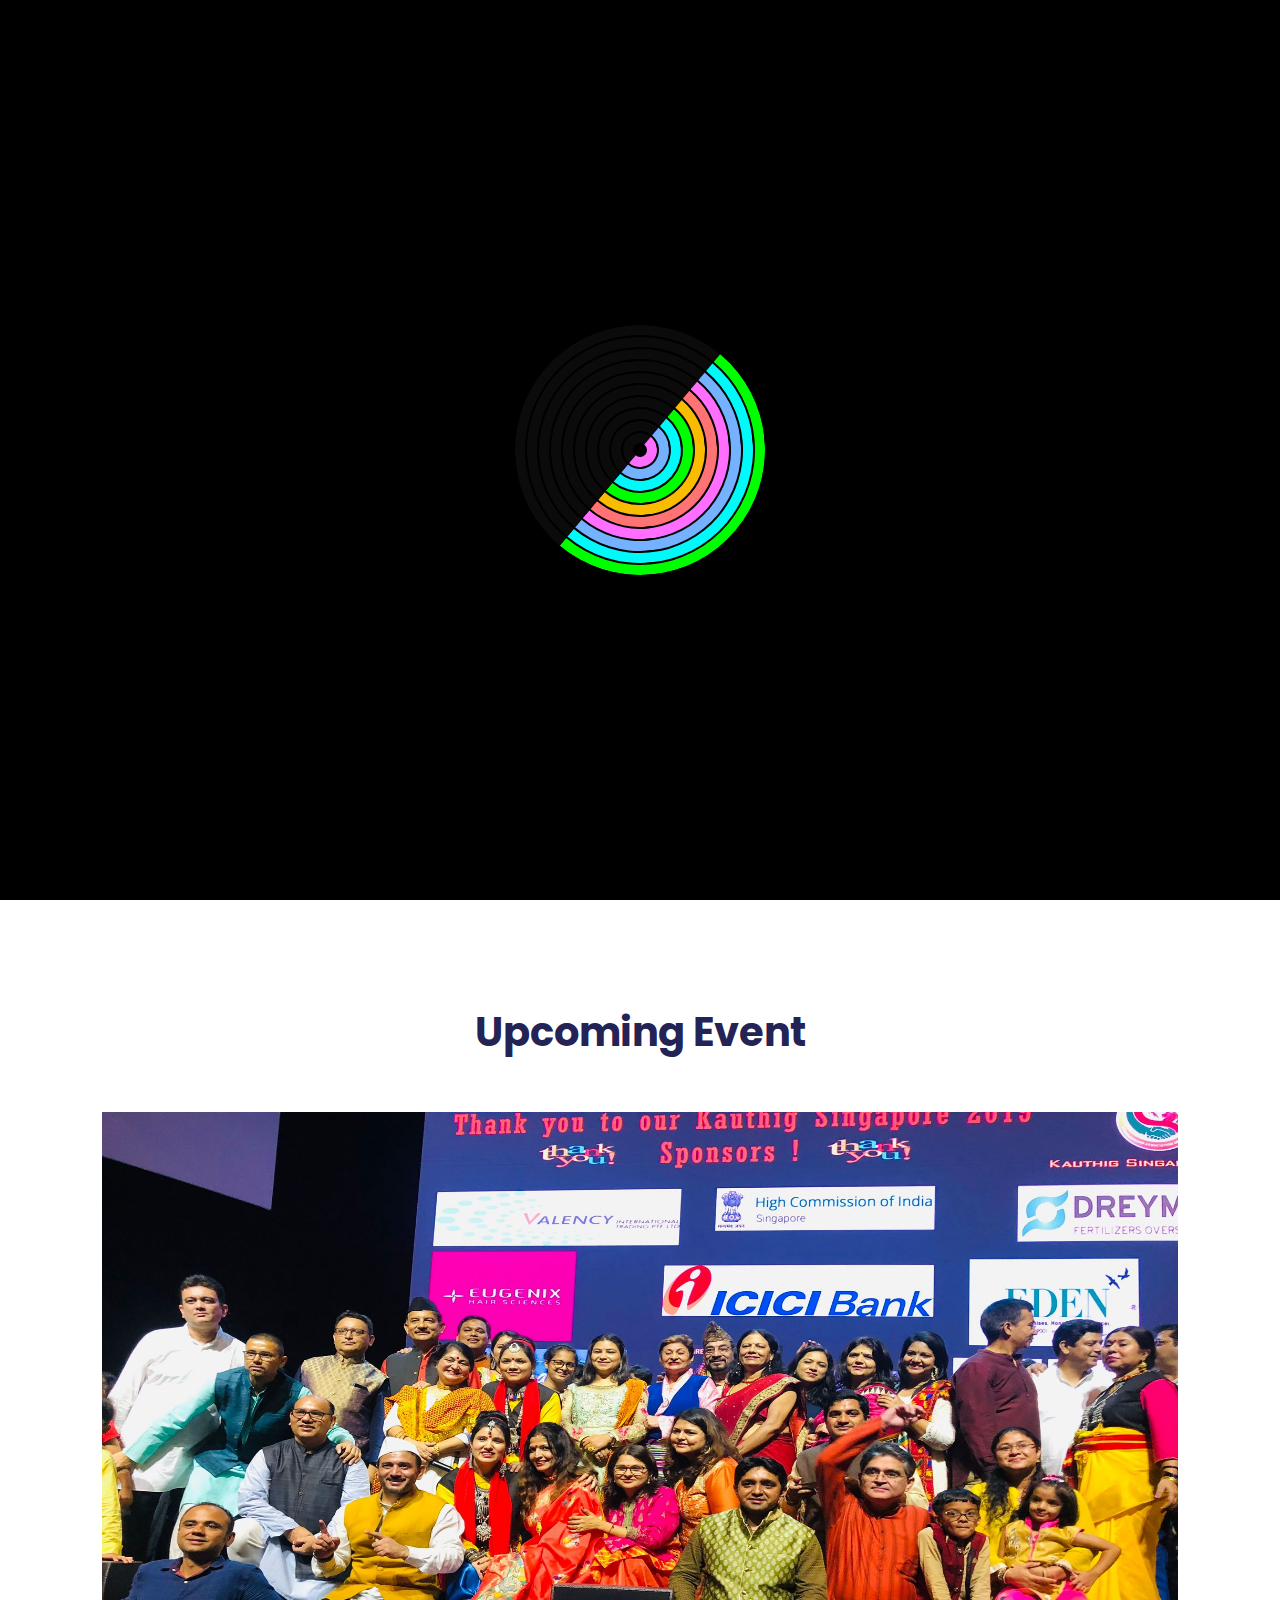
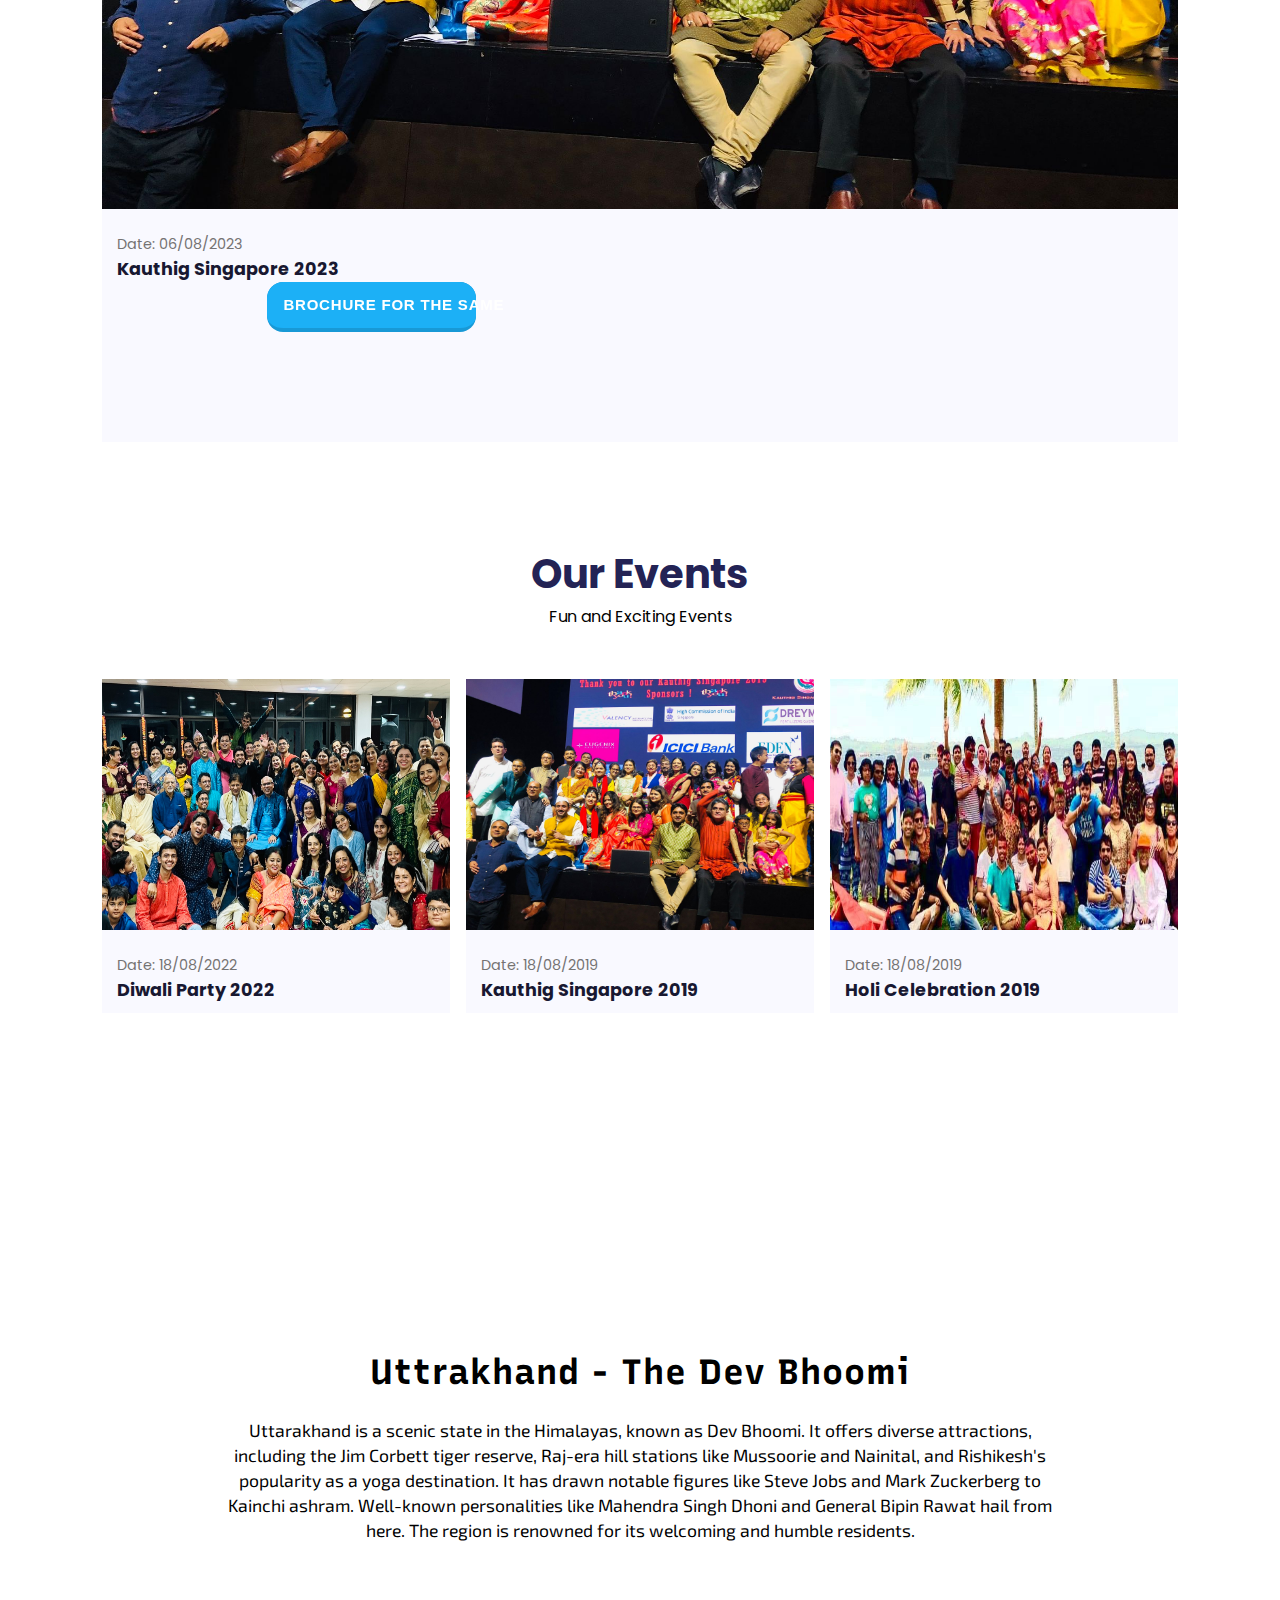
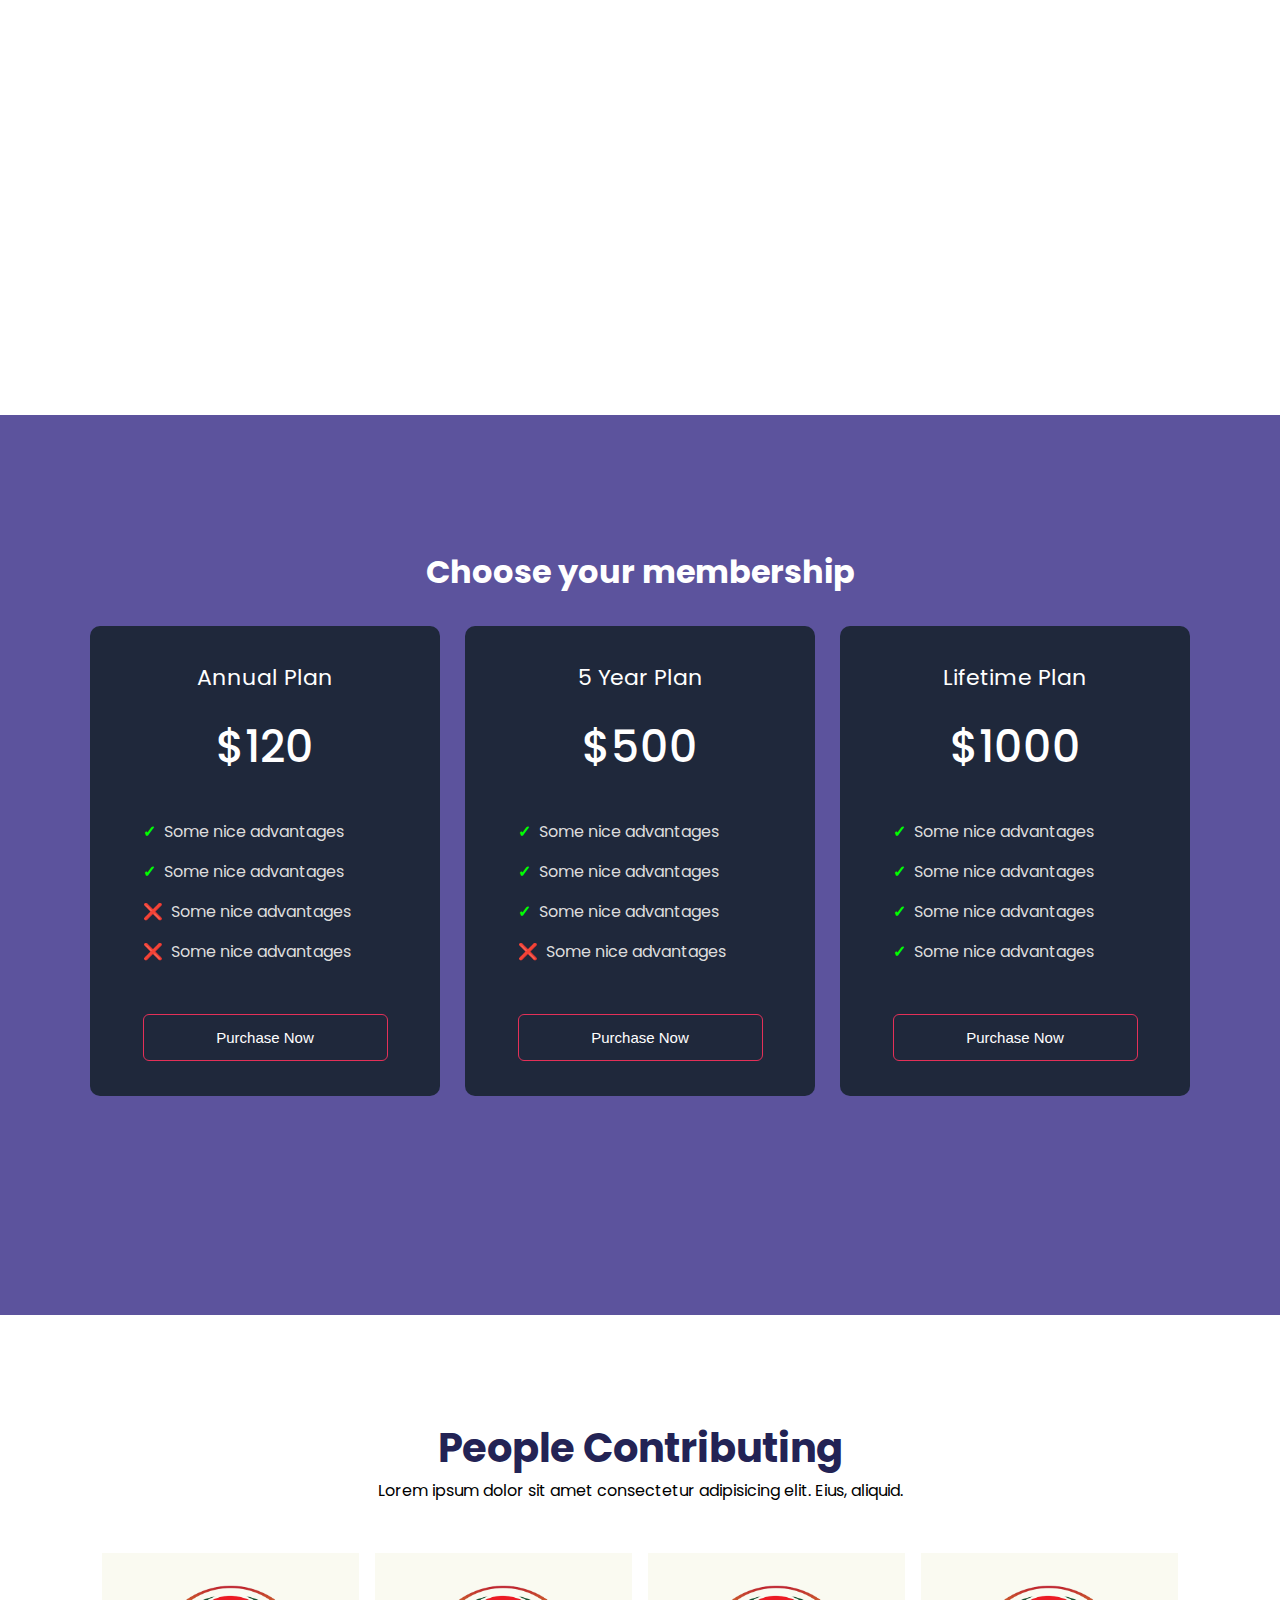
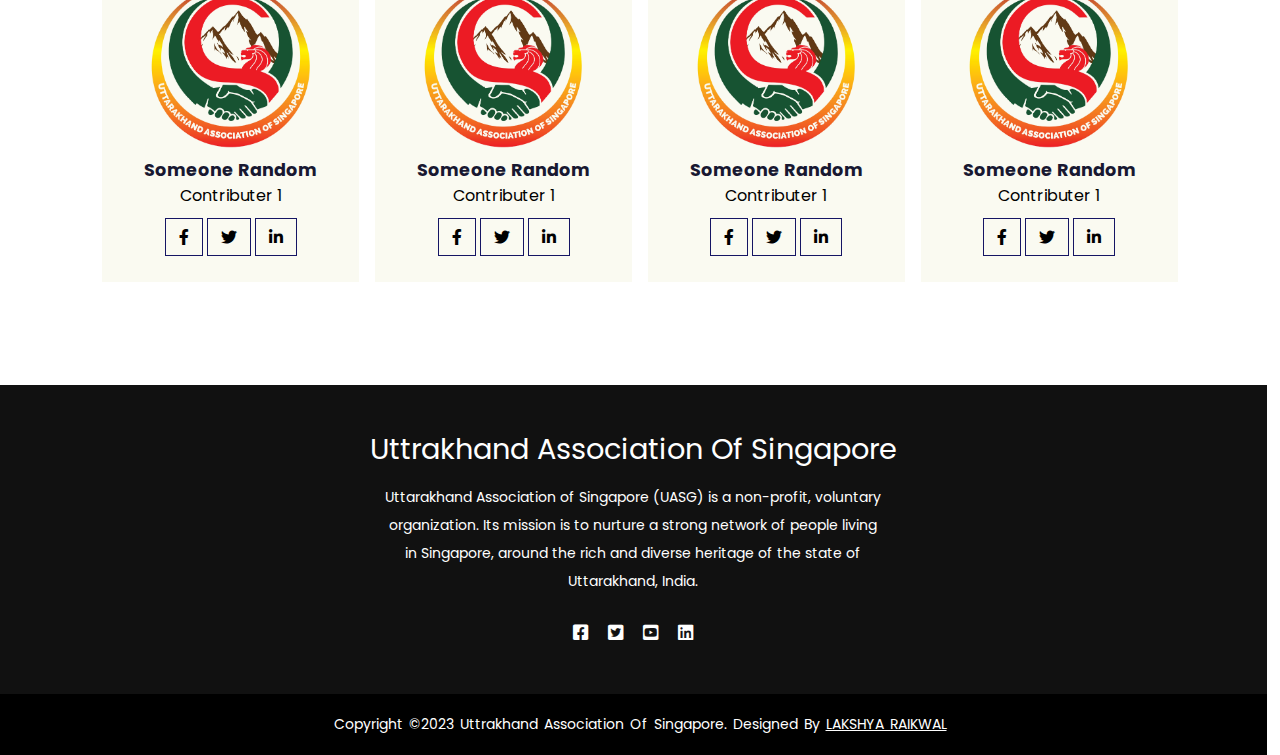
==== index.html @ 4a9c45a6 "add" ====
<!DOCTYPE html>
<html lang="en">
  <head>
    <meta charset="UTF-8" />
    <meta http-equiv="X-UA-Compatible" content="IE=edge" />
    <meta name="viewport" content="width=device-width, initial-scale=1.0" />
    <title>Uttrakhand Association of Singapore UAS</title>
    <link
      href="https://cdnjs.cloudflare.com/ajax/libs/font-awesome/5.13.0/css/all.min.css"
      rel="stylesheet"
    />
    <link rel="stylesheet" href="style.css" />
  </head>
  <body>
    <div class="loader-bg">
      <div class="loader">
        <span style="--i: 0"></span>
        <span style="--i: 1"></span>
        <span style="--i: 2"></span>
        <span style="--i: 3"></span>
        <span style="--i: 4"></span>
        <span style="--i: 5"></span>
        <span style="--i: 6"></span>
        <span style="--i: 7"></span>
        <span style="--i: 8"></span>
        <span style="--i: 9"></span>
      </div>
    </div>

    <!--  -->

    <nav>
      <img src="imgs/logo.png" alt="" />
      <div class="navigation">
        <ul>
          <i id="menu-close" class="fas fa-times"></i>
          <li><a href="./index.html" class="active">Home</a></li>
          <li><a href="./about.html">About</a></li>
          <li><a href="./timeline.html">Timeline</a></li>
          <li><a href="./events.html">Events</a></li>
          <li><a href="./contact.html">Contact</a></li>
        </ul>
        <img id="menu-btn" src="imgs/images/menu.png" alt="" />
      </div>
    </nav>

    <!-- !HOME -->
    <section id="home">
      <h2>Uttrakhand Association of Singapore</h2>
      <p>
        Uttarakhand Association of Singapore (UASG) is a non-profit voluntary
        organization established in Singapore. UAS's mission is to nurture a
        strong network of Indian diaspora around the rich and diverse heritage
        of Uttarakhand, India. The mission also includes to develop and
        implement meaningful programs in Uttarakhand state of India.
      </p>
      <div class="btn">
        <a class="red" href="#">Join as Member</a>
        <a class="yellow" href="./events.html">Our Events</a>
      </div>
    </section>

    <!-- !EVENTS -->
    <section id="event">
      <h1>Upcoming Event</h1>

      <div class="event-box">
        <div
          onclick="window.location.href='./events_details/kauthig2023.html'"
          class="events"
        >
          <img src="imgs/kauthig.jpg" alt="event1" />
          <div class="details">
            <span>Date: 06/08/2023</span>
            <h6>Kauthig Singapore 2023</h6>
            <button
              class="button-19"
              onclick="window.open('kauthigg.pdf', '_blank')"
            >
              Brochure for the Same
            </button>
          </div>
        </div>
      </div>
    </section>

    <section id="event">
      <h1>Our Events</h1>
      <p>Fun and Exciting Events</p>

      <div class="event-box">
        <div class="events">
          <img src="imgs/diwali.JPG" alt="event1" />
          <div class="details">
            <span>Date: 18/08/2022</span>
            <h6>Diwali Party 2022</h6>
          </div>
        </div>
        <div
          onclick="window.location.href='./events_details/event_details.html'"
          class="events"
        >
          <img src="imgs/kauthig.jpg" alt="event1" />
          <div class="details">
            <span>Date: 18/08/2019</span>
            <h6>Kauthig Singapore 2019</h6>
          </div>
        </div>
        <div class="events">
          <img src="imgs/holi.png" alt="event1" />
          <div class="details">
            <span>Date: 18/08/2019</span>
            <h6>Holi Celebration 2019</h6>
          </div>
        </div>
      </div>
    </section>

    <!-- !ABOUT UK -->
    <section id="about">
      <h2 class="h2" style="margin-top: 4%">Uttrakhand - The Dev Bhoomi</h2>
      <br />
      <p class="p">
        Uttarakhand is a scenic state in the Himalayas, known as Dev Bhoomi. It
        offers diverse attractions, including the Jim Corbett tiger reserve,
        Raj-era hill stations like Mussoorie and Nainital, and Rishikesh's
        popularity as a yoga destination. It has drawn notable figures like
        Steve Jobs and Mark Zuckerberg to Kainchi ashram. Well-known
        personalities like Mahendra Singh Dhoni and General Bipin Rawat hail
        from here. The region is renowned for its welcoming and humble
        residents.
      </p>
      <br />
      <p>
        <iframe
          src="https://www.google.com/maps/embed?pb=!1m18!1m12!1m3!1d1767482.3282469187!2d79.30874909999999!3d30.0909235!2m3!1f0!2f0!3f0!3m2!1i1024!2i768!4f13.1!3m3!1m2!1s0x3909dcc202279c09%3A0x7c43b63689cc005!2sUttarakhand%2C%20India!5e0!3m2!1sen!2ssg!4v1685889532160!5m2!1sen!2ssg"
          width="220"
          height="220"
          style="border: 0"
          allowfullscreen=""
          loading="lazy"
          referrerpolicy="no-referrer-when-downgrade"
        ></iframe>
      </p>
    </section>

    <section id="membership">
      <div class="container">
        <h2>Choose your membership</h2>
        <div class="price-row">
          <div class="price-col">
            <p>Annual Plan</p>

            <h3>$120</h3>
            <ul>
              <li>Some nice advantages</li>
              <li>Some nice advantages</li>
              <li class="red">Some nice advantages</li>
              <li class="red">Some nice advantages</li>
            </ul>
            <button><a href="#">Purchase Now</a></button>
          </div>
          <div class="price-col">
            <p>5 Year Plan</p>

            <h3>$500</h3>
            <ul>
              <li>Some nice advantages</li>
              <li>Some nice advantages</li>
              <li>Some nice advantages</li>
              <li class="red">Some nice advantages</li>
            </ul>
            <button><a href="#">Purchase Now</a></button>
          </div>
          <div class="price-col">
            <p>Lifetime Plan</p>

            <h3>$1000</h3>
            <ul>
              <li>Some nice advantages</li>
              <li>Some nice advantages</li>
              <li>Some nice advantages</li>
              <li>Some nice advantages</li>
            </ul>
            <button><a href="#">Purchase Now</a></button>
          </div>
        </div>
      </div>
    </section>

    <section id="profiles">
      <h1>People Contributing</h1>
      <p>
        Lorem ipsum dolor sit amet consectetur adipisicing elit. Eius, aliquid.
      </p>

      <div class="profile-box">
        <div class="profile">
          <img src="imgs/logo.png" alt="" />
          <h6>Someone Random</h6>
          <p>Contributer 1</p>
          <div class="pro-links">
            <i class="fab fa-facebook-f"></i>
            <i class="fab fa-twitter"></i>
            <i class="fab fa-linkedin-in"></i>
          </div>
        </div>

        <div class="profile">
          <img src="imgs/logo.png" alt="" />
          <h6>Someone Random</h6>
          <p>Contributer 1</p>
          <div class="pro-links">
            <i class="fab fa-facebook-f"></i>
            <i class="fab fa-twitter"></i>
            <i class="fab fa-linkedin-in"></i>
          </div>
        </div>

        <div class="profile">
          <img src="imgs/logo.png" alt="" />
          <h6>Someone Random</h6>
          <p>Contributer 1</p>
          <div class="pro-links">
            <i class="fab fa-facebook-f"></i>
            <i class="fab fa-twitter"></i>
            <i class="fab fa-linkedin-in"></i>
          </div>
        </div>

        <div class="profile">
          <img src="imgs/logo.png" alt="" />
          <h6>Someone Random</h6>
          <p>Contributer 1</p>
          <div class="pro-links">
            <i class="fab fa-facebook-f"></i>
            <i class="fab fa-twitter"></i>
            <i class="fab fa-linkedin-in"></i>
          </div>
        </div>
      </div>
    </section>
    <footer>
      <div class="footer-content">
        <h3>Uttrakhand Association of Singapore</h3>
        <p>
          Uttarakhand Association of Singapore (UASG) is a non-profit, voluntary
          organization. Its mission is to nurture a strong network of people
          living in Singapore, around the rich and diverse heritage of the state
          of Uttarakhand, India.
        </p>
        <ul class="socials">
          <li>
            <a href="https://www.facebook.com/groups/474890529306241/"
              ><i class="fab fa-facebook-square"></i
            ></a>
          </li>
          <li>
            <a href="#"><i class="fab fa-twitter-square"></i></a>
          </li>
          <li>
            <a href="#"><i class="fab fa-youtube-square"></i></a>
          </li>
          <li>
            <a href="#"><i class="fab fa-linkedin"></i></a>
          </li>
        </ul>
      </div>

      <div class="footer-bottom">
        <p>
          Copyright &copy;2023 Uttrakhand Association of Singapore. Designed by
          <a class="my-link" href="https://raikwal-homepage.vercel.app"
            >Lakshya Raikwal</a
          >
        </p>
      </div>
    </footer>
    <script
      src="https://code.jquery.com/jquery-3.4.1.min.js"
      integrity="sha256-CSXorXvZcTkaix6Yvo6HppcZGetbYMGWSFlBw8HfCJo="
      crossorigin="anonymous"
    ></script>

    <script>
      setTimeout(function () {
        $(".loader-bg").fadeToggle();
      }, 1000);

      $("#menu-btn").click(function () {
        $("nav .navigation ul").addClass("active");
      });

      $("#menu-close").click(function () {
        $("nav .navigation ul").removeClass("active");
      });
    </script>
  </body>
</html>
---- style.css ----
@import url("https://fonts.googleapis.com/css2?family=Poppins:wght@100;200;300;400;500;600;700;800;900&display=swap");
@import url("https://fonts.googleapis.com/css2?family=Recursive&display=swap");
@import url("https://fonts.googleapis.com/css2?family=Exo+2:ital@1&display=swap");

* {
  margin: 0;
  padding: 0;
  box-sizing: border-box;
}

body {
  font-family: "Poppins", sans-serif;
  overflow-x: hidden;
}

/* GLOBAL TAGS */
h1 {
  font-size: 2.5rem;
  font-weight: 700;
  color: rgb(35, 35, 85);
}

span {
  font-size: 0.9rem;
  color: #757373;
}

h6 {
  font-size: 1.1rem;
  color: rgb(24, 24, 49);
}

/* !Navigation */
nav {
  position: fixed;
  width: 100%;
  background-color: #fad961;
  background-image: linear-gradient(90deg, #fad961 10%, #f76b1c 80%);

  display: flex;
  flex-direction: row;
  justify-content: space-between;
  align-items: center;
  padding: 0vw 6vw;
  box-shadow: 2px 2px 10px rgba(0, 0, 0, 0.15);
  z-index: 100;
}

nav img {
  width: 90px;
  height: 90px;
  cursor: pointer;
}

nav .navigation {
  display: flex;
}

#menu-btn {
  width: 30px;
  height: 30px;
  display: none;
}

#menu-close {
  display: none;
}

nav .navigation ul {
  display: flex;
  justify-content: flex-end;
  align-items: center;
}

nav .navigation ul li {
  list-style: none;
  margin-left: 30px;
}

nav .navigation ul li a {
  text-decoration: none;
  color: rgb(21, 21, 100);
  font-size: 16px;
  font-weight: 500;
  transition: 0.3s ease;
}

nav .navigation ul li a.active,
nav .navigation ul li a:hover {
  color: rgb(255, 255, 255);
}

/* !HOME */
#home {
  background-image: linear-gradient(
      0deg,
      rgba(131, 58, 180, 0.4) 0%,
      rgba(253, 29, 29, 0.2) 53%,
      rgba(252, 176, 69, 0.2) 100%
    ),
    url("imgs/2.png");
  background-position: center;
  background-repeat: no-repeat;
  background-size: cover;
  background-attachment: fixed;
  width: 100%;
  height: 100vh;
  display: flex;
  flex-direction: column;
  justify-content: center;
  align-items: center;
  text-align: center;
  padding-bottom: 35px;
}

#home h2 {
  color: #e15c34;
  font-size: 4rem;
  letter-spacing: 1px;
}

#home p {
  width: 50%;
  color: #413e3c;
  font-size: 1.3rem;
  line-height: 35px;
}

#home .btn {
  margin-top: 30px;
}

#home a {
  text-decoration: none;
  font-size: 0.9rem;
  padding: 13px 35px;
  background-color: #fff;
  font-weight: 600;
  border-radius: 5px;
  margin-right: 18px;
}

#home a.red {
  color: #fff;
  background: rgb(210, 6, 6);
  transition: 0.3s ease;
}

#home a.red:hover {
  color: #fdc93b;
  background: #fff;
}

#home a.yellow {
  color: #fff;
  background: #fdc93b;
  transition: 0.3s ease;
}

#home a.yellow:hover {
  color: rgb(210, 6, 6);
  background: #fff;
}

/* !EVENTS */
#event {
  padding: 8vw 8vw 0 8vw;
  text-align: center;
}

#event .event-box {
  display: grid;
  grid-template-columns: repeat(auto-fit, minmax(320px, 1fr));
  grid-gap: 1rem;
  margin-top: 50px;
}

#event .events {
  text-align: start;
  background: #f9f9ff;
  height: 100%;
}

#event .events img {
  width: 100%;
  height: 75%;
  background-size: cover;
  background-position: center;
}

#event .events .details {
  padding: 15px 15px 0 15px;
}

#about {
  margin-top: 8vw;
  text-align: center;
}

#about {
  background-position: center;
  background-repeat: no-repeat;
  background-size: cover;
  background-attachment: fixed;
  width: 100%;
  height: 100vh;
  display: flex;
  flex-direction: column;
  justify-content: center;
  align-items: center;
  text-align: center;
  padding-bottom: 35px;
  background-image: linear-gradient(
      0deg,
      rgba(217, 175, 217, 0.3) 0%,
      rgba(151, 217, 225, 0.4) 100%
    ),
    url("imgs/parlla.jpeg");
}

.h2 {
  color: #000;
  font-size: 2.2rem;
  letter-spacing: 1px;
  font-family: "Recursive", sans-serif;
}

.p {
  width: 65%;
  color: #000;
  font-size: 1.1rem;
  font-family: "Exo 2", sans-serif;
  line-height: 25px;
}

#profiles {
  padding: 8vw 8vw 0vw 8vw;
  text-align: center;
}

#profiles .profile-box {
  display: grid;
  grid-template-columns: repeat(auto-fit, minmax(250px, 1fr));
  grid-gap: 1rem;
  margin-top: 50px;
}

#profiles .profile-box .profile {
  background: #fafaf1;
  padding: 30px 10px;
}

#profiles .profile-box .profile img {
  width: 70%;
  height: 62%;
}

.pro-links {
  margin-top: 10px;
}

.pro-links i {
  padding: 10px 13px;
  border: 1px solid rgb(21, 21, 100);
  cursor: pointer;
  transition: 0.3s ease;
}

.pro-links i:hover {
  background: #fdc93b;
  color: #ff3636;
  border: 1px solid rgba(21, 21, 100);
  cursor: pointer;
}

/* !FOOTER */
footer {
  bottom: 0;
  left: 0;
  right: 0;
  margin-top: 8vw;
  background: #111;
  height: auto;
  width: 98.97vw;
  padding-top: 40px;
  color: #fff;
  overflow: hidden;
}

.footer-content {
  display: flex;
  align-items: center;
  justify-content: center;
  flex-direction: column;
  text-align: center;

  overflow: hidden;
}

.footer-content h3 {
  font-size: 1.8rem;
  font-weight: 400;
  text-transform: capitalize;
  line-height: 3rem;
}

.footer-content p {
  max-width: 500px;
  margin: 10px auto;
  line-height: 28px;
  font-size: 14px;
}

.socials {
  list-style: none;
  display: flex;
  align-items: center;
  justify-content: center;
  margin: 1rem 0rem 3rem 0rem;
}

.socials li {
  margin: 0px 10px;
}

.socials a {
  text-decoration: none;
  color: #fff;
}

.socials a i {
  font-size: 1.1rem;
  transition: color 0.4s ease;
}

.socials a:hover i {
  color: aqua;
}

.footer-bottom {
  background: #000;
  width: 100vw;
  padding: 20px 0;

  overflow: hidden;
  text-align: center;
}

.footer-bottom p {
  font-size: 14px;
  word-spacing: 2px;
  text-transform: capitalize;
}

.footer-bottom a {
  text-transform: uppercase;
  font-weight: 400;

  color: #fff;
}

.loader-bg {
  position: fixed;

  display: flex;
  justify-content: center;
  align-items: center;
  z-index: 999999;
  background: #000;
  width: 100%;
  height: 100%;
}

.loader {
  position: relative;
  width: 250px;
  height: 250px;
  border-radius: 50%;
  overflow: hidden;
  transform: rotate(175deg);
}

.loader span {
  position: absolute;
  top: calc(12px * var(--i));
  left: calc(12px * var(--i));
  right: calc(12px * var(--i));
  bottom: calc(12px * var(--i));
  border: 10px solid #0b0b0b;
  border-top: 10px solid #0f0;
  border-left: 10px solid #0f0;
  border-radius: 50%;
  animation: animate 1s alternate ease-in-out infinite;
  filter: hue-rotate(calc(60deg * var(--i)));
  animation-delay: calc(-0.1s * var(--i));
}

@keyframes animate {
  0% {
    transform: rotate(0deg);
  }
  100% {
    transform: rotate(90deg);
  }
}

#about-home {
  background-image: linear-gradient(
      180deg,
      rgba(131, 58, 180, 0.4) 0%,
      rgba(253, 29, 29, 0.2) 53%,
      rgba(252, 176, 69, 0.2) 100%
    ),
    url("imgs/cover_for_about.jpeg");
  background-position: center;
  background-repeat: no-repeat;
  background-size: cover;
  background-attachment: fixed;
  width: 100%;
  height: 60vh;
  display: flex;
  flex-direction: column;
  justify-content: center;
  align-items: center;
  text-align: center;
  padding-bottom: 35px;
}

#about-home h2 {
  font-size: 2.2rem;
  color: #fff;
  letter-spacing: 2px;
}

#about-container {
  display: flex;
  align-items: center;
  padding: 8vw 8vw 2vw 8vw;
}

#about-container .about-img {
  width: 60%;
  padding-right: 60px;
}

#about-container .about-img img {
  width: 100%;
}
#about-container .about-text {
  width: 40%;
}
#about-container .about-text h2 {
  color: #29303b;
  padding-bottom: 1px;
}
#about-container .about-text p {
  color: #686f7a;
  font-weight: 300;
}

#event-detail {
  display: flex;
  justify-content: space-between;
  align-items: flex-start;
  padding: 8vw;
}

#event-detail .overview {
  width: 70%;
}

#event-detail .overview .event-image {
  width: 100%;
  height: 60vh;
  object-fit: cover;
  border-radius: 12px;
  margin-bottom: 20px;
}
#event-detail .overview .event-head {
  display: flex;
  align-items: flex-start;
  justify-content: space-between;
}
#event-detail .overview .event-head .e-name {
  text-align: justify;
}

#event-detail .overview .event-head .e-name h2 {
  color: #29303b;
}

#event-detail .overview .event-head .e-name p {
  font-size: 15px;
}

#event-detail .details p {
  font-size: 15px;
  padding-bottom: 15px;
}

#event-detail .details p i {
  color: #654ce4;
  font-weight: 700;
  margin-right: 20px;
}

#event-detail h3 {
  padding: 35px 0px 25px 0px;
  color: #29303b;
}

#event-detail p {
  color: #64626e;
}

#event-detail hr {
  height: 1px;
  background: rgba(236, 226, 229, 0.5);
  margin-top: 40px;
}

#event-detail .join {
  width: 300px;
  padding: 0px 30px 30px 30px;
  border-radius: 11px;
  box-shadow: 0px 20px 40px 0 rgb(11 2 55 / 8%);
}

#event-detail .join h3 {
  padding-bottom: 10px;
}
#event-detail .join p {
  font-size: 15px;
  color: #64626e;
  margin: 15px 0px;
}

#event-detail .join p i {
  font-weight: 700;
  color: #654ce4;
  margin-right: 10px;
  width: 16px;
  height: 16px;
  line-height: 16px;
  text-align: center;
}

#event-detail .join .join-btn {
  padding: 25px 0px 20px 0px;
  margin: auto;
  text-align: center;
}

#event-detail .join .join-btn a {
  text-decoration: none;
  font-size: 0.8rem;
  padding: 13px 45px;
  border-radius: 5px;
  font-weight: 600;
  color: #fff;
  background: rgb(50, 50, 136);
}

#contact {
  padding: 8vw;
  display: flex;
  justify-content: space-between;
  align-items: flex-start;
}

#contact .getin {
  width: 350px;
}

#contact .getin h2 {
  color: #2c234d;
  font-size: 30px;
  font-weight: 800;
  line-height: 0.8;
  margin-bottom: 16px;
}
#contact .getin h3 {
  color: #2c234d;
  font-size: 15px;
  font-weight: 800;
  line-height: 26px;
  margin-bottom: 15px;
}

#contact .getin p {
  color: #686875;
  line-height: 24px;
  margin-bottom: 33px;
  padding-bottom: 25px;
  border-bottom: 1px solid #e5e4ed;
}

#contact .getin-details div {
  display: flex;
}

#contact .getin-details div .get {
  font-size: 16px;
  line-height: 22px;
  color: #5838fc;
  margin-right: 5px;
}

#contact .getin-details div p {
  font-size: 14px;
  border-bottom: none;
  line-height: 22px;
  margin-bottom: 15px;
}

#contact .getin-details .pro-links i {
  margin-right: 8px;
}

#contact .form {
  width: 60%;
  background: #f7f6fa;
  padding: 40px;
  border-radius: 10px;
}

#contact .form h4 {
  font-size: 24px;
  color: #2c234d;
  line-height: 30px;
  margin-bottom: 8px;
}

#contact .form p {
  color: #686875;
  line-height: 24px;

  padding-bottom: 25px;
}

#contact .form .form-row {
  display: flex;
  justify-content: space-between;
  width: 100%;
}

#contact .form .form-row input {
  width: 48%;
  font-size: 14px;
  font-weight: 400;
  border-radius: 3px;
  border: none;
  background: #fff;
  color: #7e7c87;
  outline: none;
  padding: 20px 30px;
  margin-bottom: 20px;
}

#contact .form .form-col input,
#contact .form .form-col textarea {
  width: 100%;
  font-size: 14px;
  font-weight: 400;
  border-radius: 3px;
  border: none;
  background: #fff;
  color: #7e7c87;
  outline: none;
  padding: 20px 30px;
  margin-bottom: 20px;
}

#contact .form button {
  font-size: 0.9rem;
  padding: 13px;
  background: rgb(21, 21, 100);
  border-radius: 5px;
  outline: none;
  border: none;
  font-weight: 600;
  cursor: pointer;
  color: #fff;
}

#map {
  width: 100%;
  height: 70vh;
}

#map iframe {
  width: 100%;
  height: 100%;
}

.moving-text {
  position: fixed;
  /* left: -45%; */
  top: 0;
  height: 44px;
  width: 100%;
  /* transform: rotate(-90deg); */
  z-index: 99;
  background-color: #fad961;
  background-image: linear-gradient(90deg, #fad961 10%, #f76b1c 80%);
  overflow: hidden;
}

.moving-text h2 {
  font-size: 30px;
  text-transform: uppercase;
  white-space: nowrap;
  animation: infiniteText 10s linear infinite;
}

@keyframes infiniteText {
  0% {
    transform: translateX(0);
  }
  100% {
    transform: translateX(50%);
  }
}

.container {
  width: 100%;
  min-height: 100vh;
  background: #5c539d;
  padding: 8vw 0 8vw 0;
}

.container h2 {
  color: #fff;
  font-size: 32px;
  padding: 30px 0px;
  text-align: center;
}

.price-row {
  width: 90%;
  max-width: 1100px;
  margin: auto;
  display: grid;
  grid-template-columns: repeat(auto-fit, minmax(250px, 1fr));
  grid-gap: 25px;
}

.price-col {
  background: #1f283b;
  padding: 10% 15%;
  border-radius: 10px;
  color: #fff;
  text-align: center;
}

.price-col p {
  font-size: 22px;
}

.price-col h3 {
  font-size: 44px;
  margin: 20px 0px 40px;
  font-weight: 500;
}

.price-col ul {
  text-align: left;
  margin: 20px 0;
  color: #ddd;
  list-style: none;
}

.price-col ul li {
  margin: 15px 0;
}

.price-col ul li::before {
  content: "\2713";
  color: #00ff00;
  font-weight: bold;
  margin-right: 8px;
}

.price-col ul li.red::before {
  content: "\274C";
  color: #ff0000;
  font-weight: bold;
  margin-right: 8px;
}

.price-col button {
  width: 100%;
  padding: 14px 0;
  background: transparent;

  border: 1px solid #e33058;
  border-radius: 6px;
  margin-top: 30px;
  transition: background 0.5s ease;
  cursor: pointer;
}

.price-col button a {
  color: #fff;
  font-size: 15px;
  text-decoration: none;
}

.price-col button:hover {
  background: #e33058;
  color: #fff;
}

.container1 {
  position: relative;
  width: 100%;
  background-color: #fff;
  min-height: 100vh;
  overflow: hidden;
}

.forms-container {
  position: absolute;
  width: 100%;
  height: 100%;
  top: 0;
  left: 0;
}

.signin-signup {
  position: absolute;
  top: 50%;
  transform: translate(-50%, -50%);
  left: 75%;
  width: 50%;
  transition: 1s 0.7s ease-in-out;
  display: grid;
  grid-template-columns: 1fr;
  z-index: 5;
}

form {
  display: flex;
  align-items: center;
  justify-content: center;
  flex-direction: column;
  padding: 0rem 5rem;
  transition: all 0.2s 0.7s;
  overflow: hidden;
  grid-column: 1 / 2;
  grid-row: 1 / 2;
}

form.sign-up-form {
  opacity: 0;
  z-index: 1;
}

form.sign-in-form {
  z-index: 2;
}

.title {
  font-size: 2.2rem;
  color: #444;
  margin-bottom: 10px;
}

.input-field {
  max-width: 380px;
  width: 100%;
  background-color: #f0f0f0;
  margin: 10px 0;
  height: 55px;
  border-radius: 55px;
  display: grid;
  grid-template-columns: 15% 85%;
  padding: 0 0.4rem;
  position: relative;
}

.input-field i {
  text-align: center;
  line-height: 55px;
  color: #acacac;
  transition: 0.5s;
  font-size: 1.1rem;
}

.input-field input {
  background: none;
  outline: none;
  border: none;
  line-height: 1;
  font-weight: 600;
  font-size: 1.1rem;
  color: #333;
}

.input-field input::placeholder {
  color: #aaa;
  font-weight: 500;
}

.social-text {
  padding: 0.7rem 0;
  font-size: 1rem;
}

.social-media {
  display: flex;
  justify-content: center;
}

.social-icon {
  height: 46px;
  width: 46px;
  display: flex;
  justify-content: center;
  align-items: center;
  margin: 0 0.45rem;
  color: #333;
  border-radius: 50%;
  border: 1px solid #333;
  text-decoration: none;
  font-size: 1.1rem;
  transition: 0.3s;
}

.social-icon:hover {
  color: #4481eb;
  border-color: #4481eb;
}

.btn1 {
  width: 150px;
  background-color: #5995fd;
  border: none;
  outline: none;
  height: 49px;
  border-radius: 49px;
  color: #fff;
  text-transform: uppercase;
  font-weight: 600;
  margin: 10px 0;
  cursor: pointer;
  transition: 0.5s;
}

.btn1:hover {
  background-color: #4d84e2;
}
.panels-container {
  position: absolute;
  height: 100%;
  width: 100%;
  top: 0;
  left: 0;
  display: grid;
  grid-template-columns: repeat(2, 1fr);
}

.container1:before {
  content: "";
  position: absolute;
  height: 2000px;
  width: 2000px;
  top: -10%;
  right: 48%;
  transform: translateY(-50%);
  background-image: linear-gradient(-45deg, #4481eb 0%, #04befe 100%);
  transition: 1.8s ease-in-out;
  border-radius: 50%;
  z-index: 6;
}

.image {
  width: 100%;
  transition: transform 1.1s ease-in-out;
  transition-delay: 0.4s;
}

.immg {
  width: 100%;
  transition: transform 1.1s ease-in-out;
  transition-delay: 0.4s;
}

.panel {
  display: flex;
  flex-direction: column;
  align-items: flex-end;
  justify-content: space-around;
  text-align: center;
  z-index: 6;
}

.left-panel {
  pointer-events: all;
  padding: 3rem 17% 2rem 12%;
}

.right-panel {
  pointer-events: none;
  padding: 3rem 12% 2rem 17%;
}

.panel .content {
  color: #fff;
  transition: transform 0.9s ease-in-out;
  transition-delay: 0.6s;
}

.panel h3 {
  font-weight: 600;
  line-height: 1;
  font-size: 1.5rem;
}

.panel p {
  font-size: 0.95rem;
  padding: 0.7rem 0;
}

.btn1.transparent {
  margin: 0;
  background: none;
  border: 2px solid #fff;
  width: 130px;
  height: 41px;
  font-weight: 600;
  font-size: 0.8rem;
}

.right-panel .image,
.right-panel .content {
  transform: translateX(800px);
}

/* ANIMATION */

.container1.sign-up-mode:before {
  transform: translate(100%, -50%);
  right: 52%;
}

.container1.sign-up-mode .left-panel .image,
.container1.sign-up-mode .left-panel .content {
  transform: translateX(-800px);
}

.container1.sign-up-mode .signin-signup {
  left: 25%;
}

.container1.sign-up-mode form.sign-up-form {
  opacity: 1;
  z-index: 2;
}

.container1.sign-up-mode form.sign-in-form {
  opacity: 0;
  z-index: 1;
}

.container1.sign-up-mode .right-panel .image,
.container1.sign-up-mode .right-panel .content {
  transform: translateX(0%);
}

.container1.sign-up-mode .left-panel {
  pointer-events: none;
}

.container1.sign-up-mode .right-panel {
  pointer-events: all;
}

.timeline {
  margin: 5em auto;
  max-width: 34.15em;
}

.checkpoint {
  max-width: 34em;
  padding-top: 2em;
  padding-bottom: 2em;
  position: relative;
}

.checkpoint div {
  border: 2px solid #888;
  border-radius: 1em;
  padding: 1.5em;
}

.checkpoint p {
  line-height: 27px;
}

.checkpoint:nth-child(odd) {
  border-left: 3px solid #888;
  padding-left: 3em;
  transform: translateX(17em);
}

.checkpoint:nth-child(even) {
  border-right: 3px solid #888;
  padding-right: 3em;
  transform: translateX(-16.82em);
}

.checkpoint:nth-child(odd)::before,
.checkpoint:nth-child(even)::before {
  content: "";
  background: #888;
  width: 3em;
  height: 3px;
  position: absolute;
  top: 50%;
  transform: translateY(-50%);
}

.checkpoint:nth-child(odd)::before {
  left: 0;
}

.checkpoint:nth-child(even)::before {
  right: 0;
}
.checkpoint:nth-child(odd) div::before,
.checkpoint:nth-child(even) div::before {
  content: "";
  background: #fff;
  box-shadow: 0 0 0.5em #0d71fc;
  width: 0.8em;
  height: 0.8em;
  position: absolute;
  top: 50%;
  transform: translateY(-50%);
  border-radius: 50%;
}

.checkpoint:nth-child(odd) div::before {
  left: -0.5em;
}

.checkpoint:nth-child(even) div::before {
  right: -0.5em;
}

@media (max-width: 870px) {
  .container1 {
    min-height: 800px;
    height: 100vh;
  }
  .signin-signup {
    width: 100%;
    top: 95%;
    transform: translate(-50%, -100%);
    transition: 1s 0.8s ease-in-out;
  }

  .signin-signup,
  .container1.sign-up-mode .signin-signup {
    left: 50%;
  }

  .panels-container {
    grid-template-columns: 1fr;
    grid-template-rows: 1fr 2fr 1fr;
  }

  .panel {
    flex-direction: row;
    justify-content: space-around;
    align-items: center;
    padding: 2.5rem 8%;
    grid-column: 1 / 2;
  }

  .right-panel {
    grid-row: 3 / 4;
  }

  .left-panel {
    grid-row: 1 / 2;
  }

  .image {
    width: 200px;
    transition: transform 0.9s ease-in-out;
    transition-delay: 0.6s;
  }

  .panel .content {
    padding-right: 15%;
    transition: transform 0.9s ease-in-out;
    transition-delay: 0.8s;
  }

  .panel h3 {
    font-size: 1.2rem;
  }

  .panel p {
    font-size: 0.7rem;
    padding: 0.5rem 0;
  }

  .btn1.transparent {
    width: 110px;
    height: 35px;
    font-size: 0.7rem;
  }

  .container1:before {
    width: 1500px;
    height: 1500px;
    transform: translateX(-50%);
    left: 30%;
    bottom: 68%;
    right: initial;
    top: initial;
    transition: 2s ease-in-out;
  }

  .container1.sign-up-mode:before {
    transform: translate(-50%, 100%);
    bottom: 32%;
    right: initial;
  }

  .container1.sign-up-mode .left-panel .image,
  .container1.sign-up-mode .left-panel .content {
    transform: translateY(-300px);
  }

  .container1.sign-up-mode .right-panel .image,
  .container1.sign-up-mode .right-panel .content {
    transform: translateY(0px);
  }

  .right-panel .image,
  .right-panel .content {
    transform: translateY(300px);
  }

  .container1.sign-up-mode .signin-signup {
    top: 5%;
    transform: translate(-50%, 0);
  }
}

@media (max-width: 570px) {
  form {
    padding: 0 1.5rem;
  }

  .image {
    display: none;
  }
  .panel .content {
    padding: 0.5rem 1rem;
  }
  .container1 {
    padding: 1.5rem;
  }

  .container1:before {
    bottom: 72%;
    left: 50%;
  }

  .container1.sign-up-mode:before {
    bottom: 28%;
    left: 50%;
  }
}

/* CSS */
.button-19 {
  appearance: button;
  background-color: #1899d6;
  border: solid transparent;
  border-radius: 16px;
  border-width: 0 0 4px;
  box-sizing: border-box;
  color: #ffffff;
  cursor: pointer;
  display: inline-block;
  font-family: din-round, sans-serif;
  font-size: 15px;
  font-weight: 700;
  letter-spacing: 0.8px;
  line-height: 20px;
  margin-left: 150px;
  outline: none;
  overflow: visible;
  padding: 13px 16px;
  text-align: center;
  text-transform: uppercase;
  touch-action: manipulation;
  transform: translateZ(0);
  transition: filter 0.2s;
  user-select: none;
  -webkit-user-select: none;
  vertical-align: middle;
  white-space: nowrap;
  width: 20%;
}

.button-19:after {
  background-clip: padding-box;
  background-color: #1cb0f6;
  border: solid transparent;
  border-radius: 16px;
  border-width: 0 0 4px;
  bottom: -4px;
  content: "";
  left: 0;
  position: absolute;
  right: 0;
  top: 0;
  z-index: -1;
}

.button-19:main,
.button-19:focus {
  user-select: auto;
}

.button-19:hover:not(:disabled) {
  filter: brightness(1.1);
  -webkit-filter: brightness(1.1);
}

.button-19:disabled {
  cursor: auto;
}

@media (max-width: 769px) {
  .moving-text {
    height: 40px;
  }
  .moving-text h2 {
    font-size: 24px;
  }
  nav {
    padding: 15px 20px;
  }
  nav img {
    width: 90px;
    height: 90px;
  }

  #menu-btn {
    display: initial;
  }

  #menu-close {
    display: initial;
    font-size: 1.6rem;
    color: #fff;
    padding: 30px 0px 20px 20px;
    cursor: pointer;
  }

  nav .navigation ul {
    position: absolute;
    top: 0;
    right: -220px;
    width: 220px;
    height: 100vh;
    background: rgba(17, 20, 104, 0.45);
    backdrop-filter: blur(4.5px);
    border: 1px solid rgba(255, 255, 255, 0.18);
    display: flex;
    flex-direction: column;
    justify-content: flex-start;
    align-items: flex-start;
    transition: 0.3s ease;
  }
  nav .navigation ul.active {
    right: 0;
  }
  nav .navigation ul li {
    padding: 20px 0px 20px 40px;
    margin-left: 0;
  }
  nav .navigation ul li a {
    color: #fff;
  }

  #home {
    padding-top: 0px;
  }

  #home p {
    width: 90%;
  }

  #event {
    padding: 8vw 4vw 1vw 4vw;
  }

  #profiles {
    padding: 8vw 8vw 4vw 8vw;
    text-align: center;
  }

  #about-container {
    padding: 8vw 4vw 2vw 4vw;
  }
  #about-container .about-img {
    padding-right: 30px;
  }
  footer {
    width: 100%;
  }

  #event-detail {
    display: flex;
    flex-direction: column;
    justify-content: center;
    align-items: flex-start;
    padding: 8vw 4vw;
  }

  #event-detail .overview {
    width: 100%;
  }
  #event-detail .overview .event-image {
    width: 100%;
    height: 100%;
  }

  #event-detail .join {
    margin-top: 25px;

    margin-left: 170px;
    width: 50%;
  }

  #contact {
    padding: 8vw 4vw;
  }

  #contact .getin {
    width: 250px;
  }
}

@media (max-width: 475px) {
  nav img {
    width: 45px;
    height: 45px;
  }
  #home h2 {
    font-size: 35px;
    margin-top: 80px;
  }
  #home p {
    font-size: 15px;
  }
  #about h2 {
    font-size: 30px;
  }
  #about p {
    word-wrap: break-word;
    width: 90%;
  }

  #about-container {
    flex-direction: column-reverse;
  }

  #about-container .about-img {
    width: 100%;
    padding-right: 0px;
  }
  #about-container .about-text {
    width: 100%;
    padding-bottom: 20px;
  }

  #event-detail .join {
    width: 100%;
  }

  #contact {
    padding: 8vw 4vw;
    flex-direction: column;
    align-items: flex-start;
    justify-content: flex-start;
  }

  #contact .getin {
    width: 100%;
    margin-bottom: 30px;
  }

  #contact .form {
    width: 100%;
    padding: 40px 30px;
  }

  #contact .form .form-row {
    display: flex;
    flex-direction: column;
    justify-content: flex-start;
    width: 100%;
  }

  #contact .form .form-row input {
    width: 100%;
  }

  .footer-content h3 {
    font-size: 30px;
  }

  .footer-content p {
    width: 80%;
  }

  #about-home {
    background-size: 1800px;
    background-position: center;
  }

  #about-home h2 {
    font-size: 3rem;
  }

  /* CSS */
  .button-19 {
    appearance: button;
    background-color: #1899d6;
    border: solid transparent;
    border-radius: 16px;
    border-width: 0 0 4px;
    box-sizing: border-box;
    color: #ffffff;
    cursor: pointer;
    display: inline-block;
    font-family: din-round, sans-serif;
    font-size: 15px;
    font-weight: 700;
    letter-spacing: 0.8px;
    line-height: 20px;
    margin-left: 21px;
    outline: none;
    overflow: visible;
    padding: 13px 16px;
    text-align: center;
    text-transform: uppercase;
    touch-action: manipulation;
    transform: translateZ(0);
    transition: filter 0.2s;
    user-select: none;
    -webkit-user-select: none;
    vertical-align: middle;
    white-space: nowrap;
    width: 90%;
  }
}

@media screen and (max-width: 1150px) {
  .timeline {
    width: 80vw;
  }
  .timeline .checkpoint {
    width: 100%;
    transform: none;
    padding-left: 0;
    padding-right: 0;
    border: none;
  }

  .timeline .checkpoint::before {
    width: 3px;
    height: 4em;
    top: -2em;
    left: 50%;
    transform: translateX(-50%);
  }
  .timeline .checkpoint div::before {
    top: -0.5em;
    left: 50%;
    transform: translateX(-50%);
  }
}
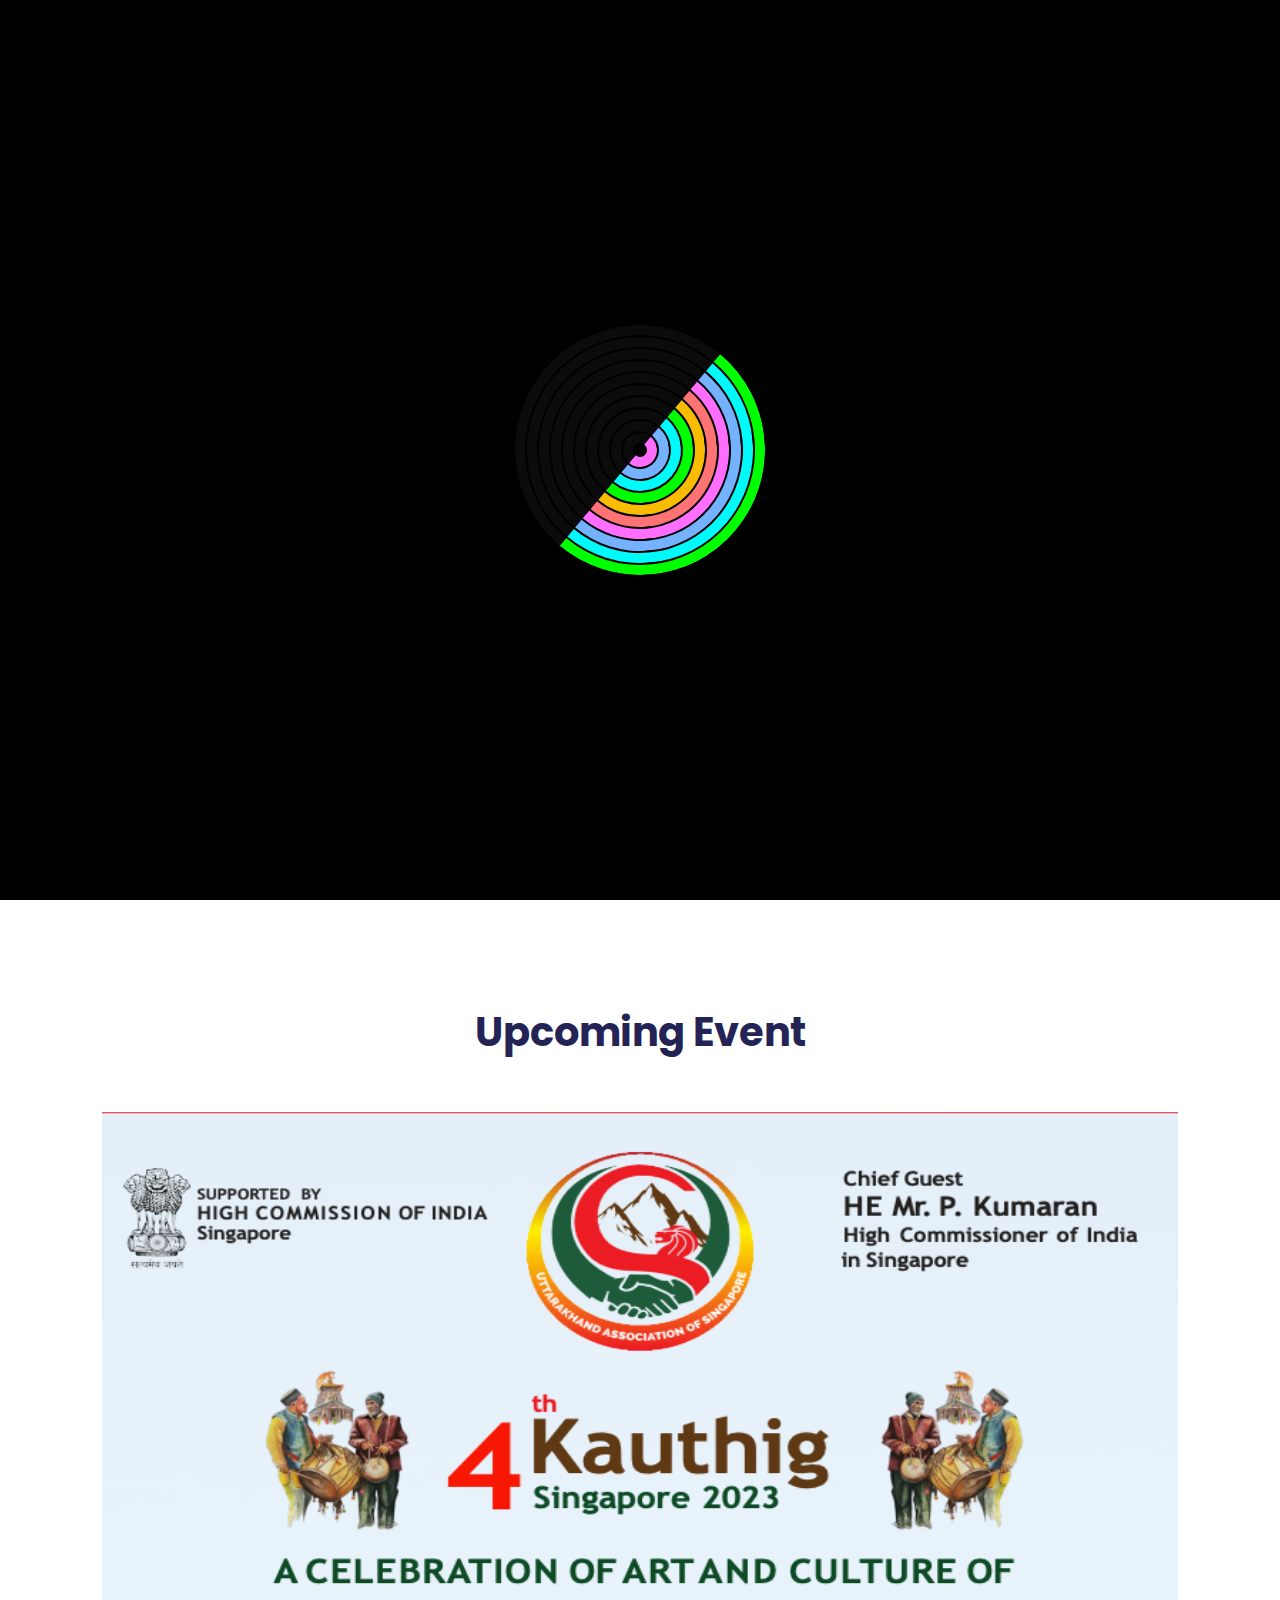
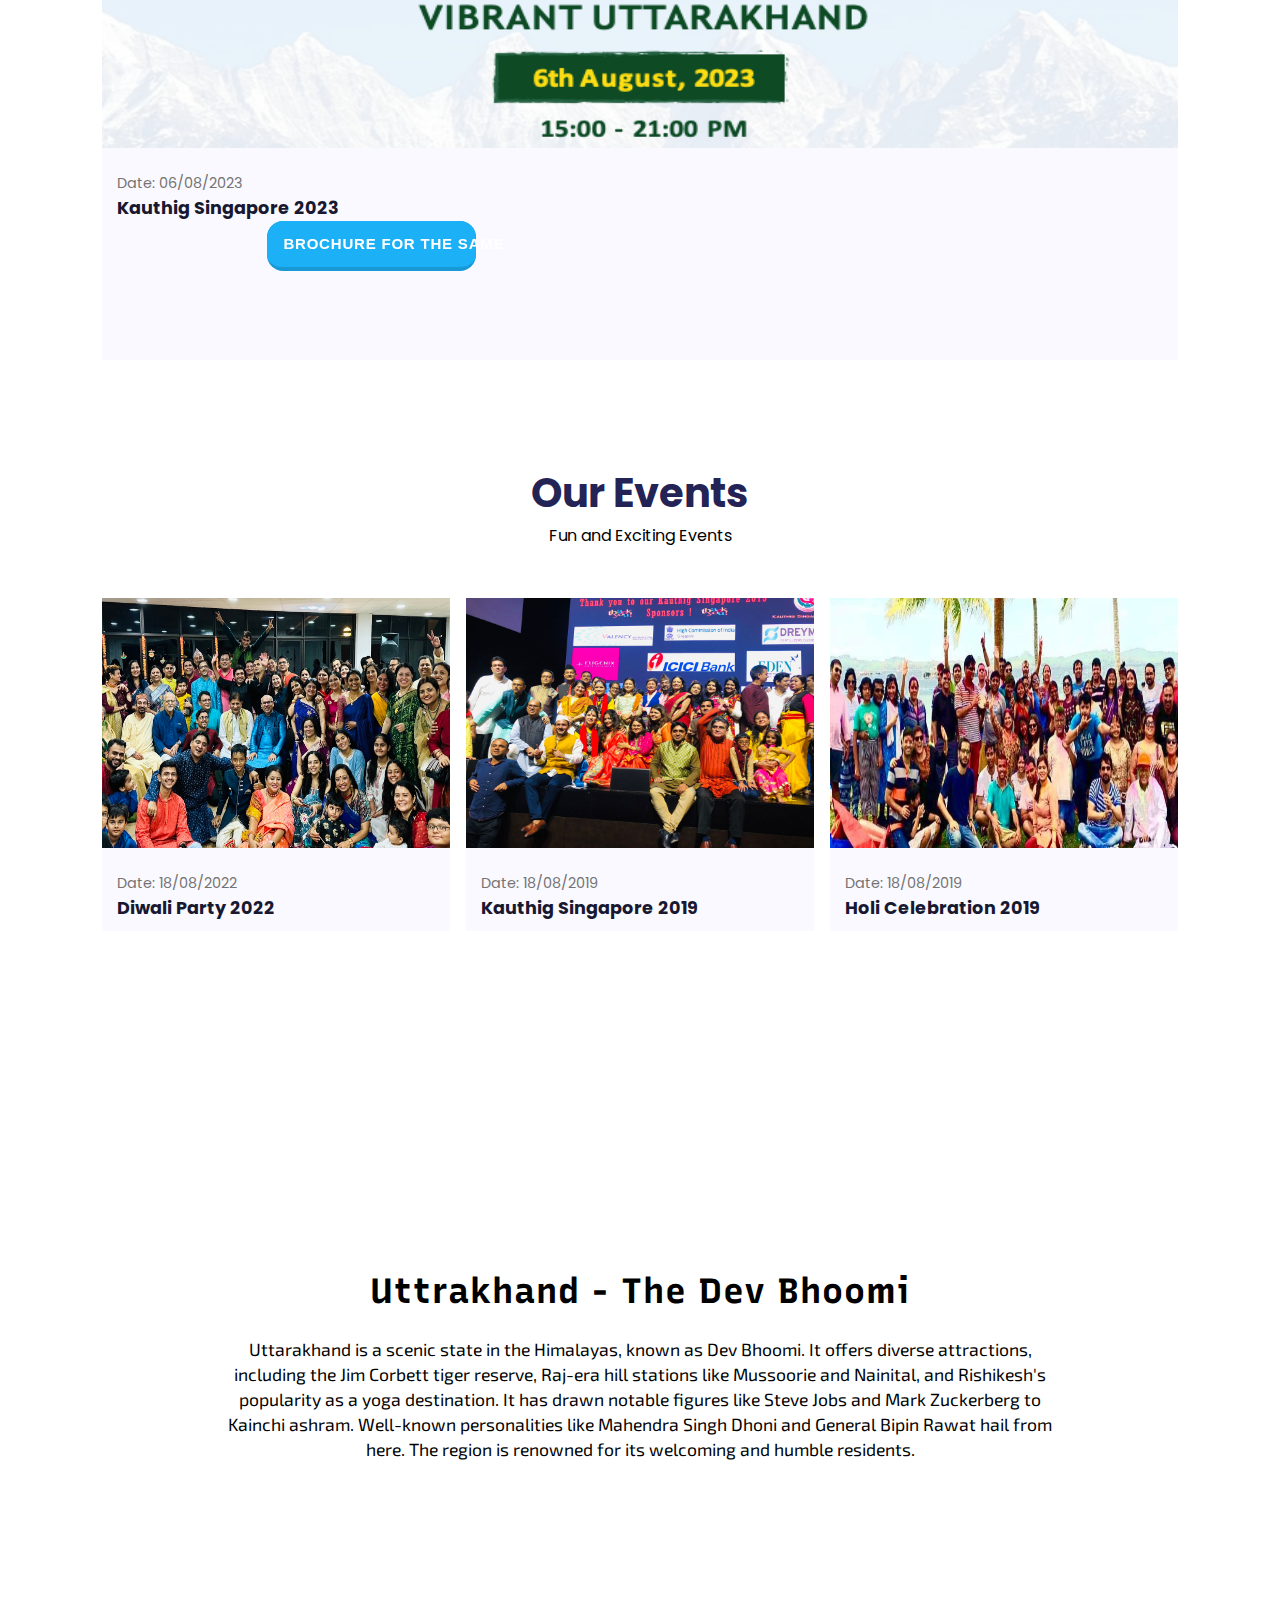
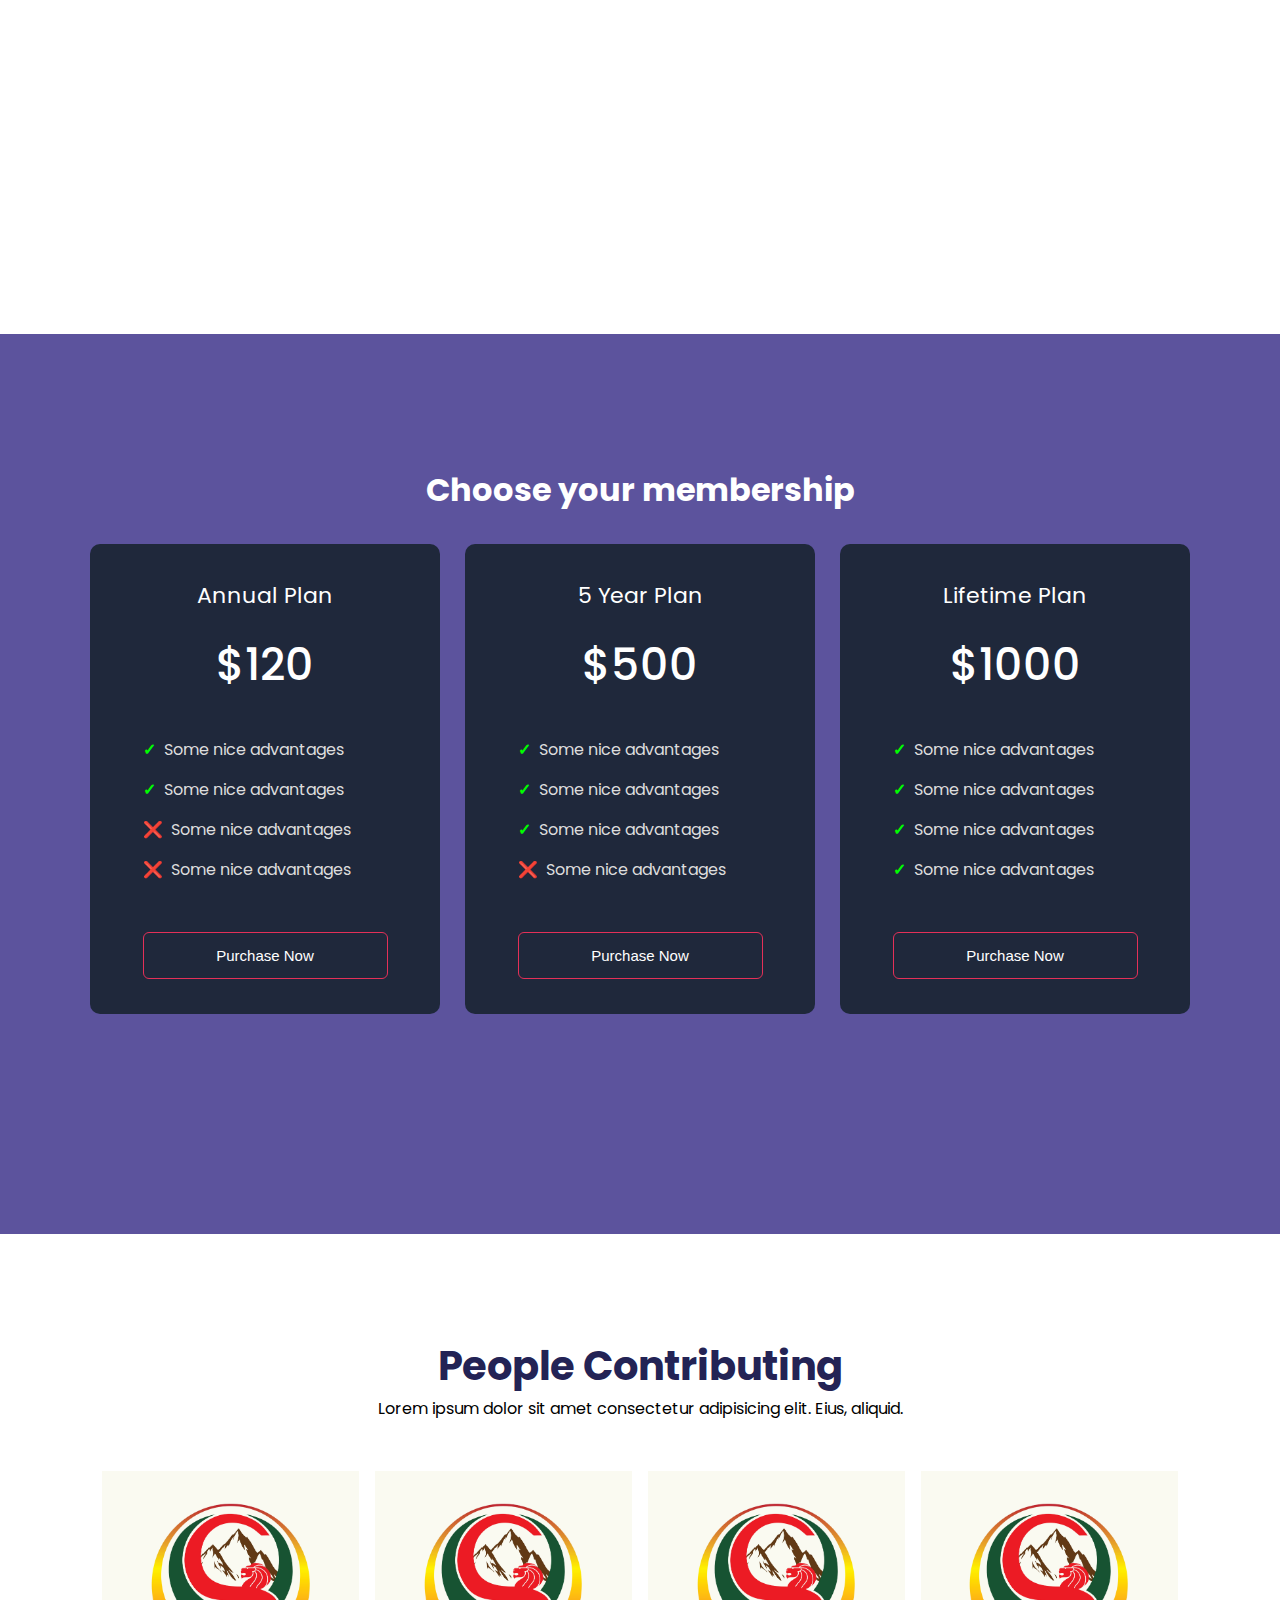
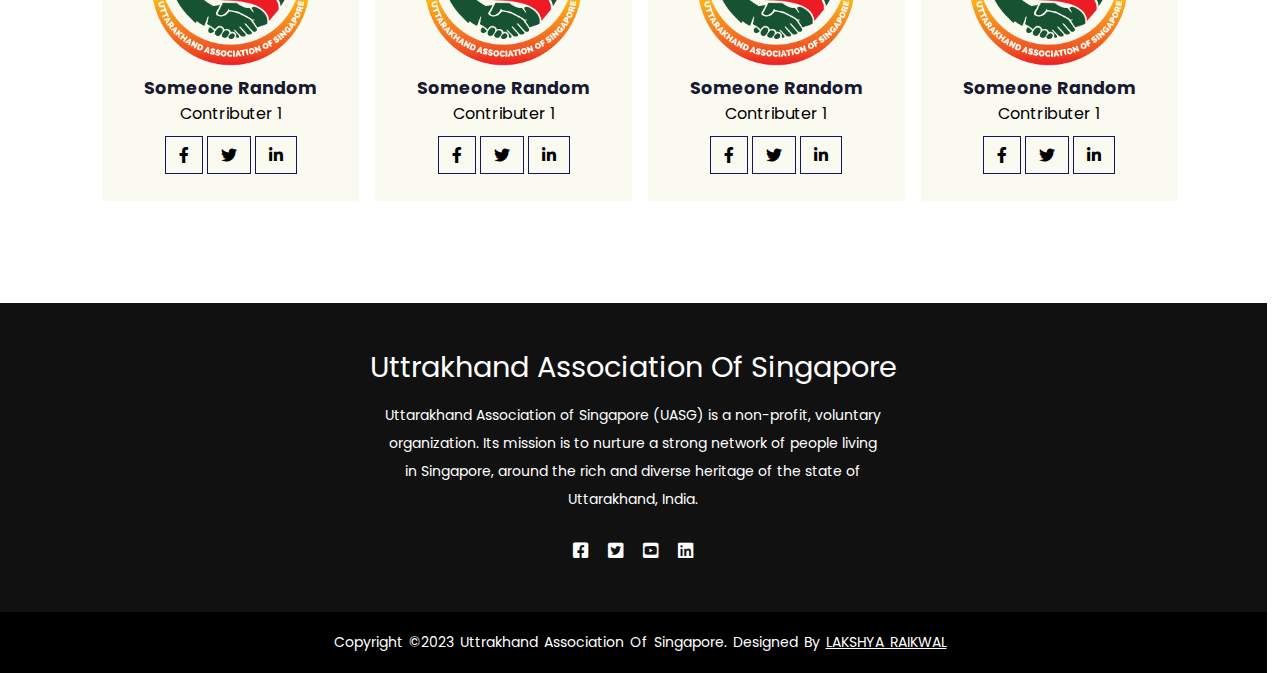
==== commit d7f3edaf: "changed pic" ====
--- a/index.html
+++ b/index.html
@@ -69,13 +69,13 @@
           onclick="window.location.href='./events_details/kauthig2023.html'"
           class="events"
         >
-          <img src="imgs/kauthig.jpg" alt="event1" />
+          <img src="imgs/kat.png" alt="event1" />
           <div class="details">
             <span>Date: 06/08/2023</span>
             <h6>Kauthig Singapore 2023</h6>
             <button
               class="button-19"
-              onclick="window.open('kauthigg.pdf', '_blank')"
+              onclick="window.open('./events_details/kauthigg.pdf', '_blank')"
             >
               Brochure for the Same
             </button>
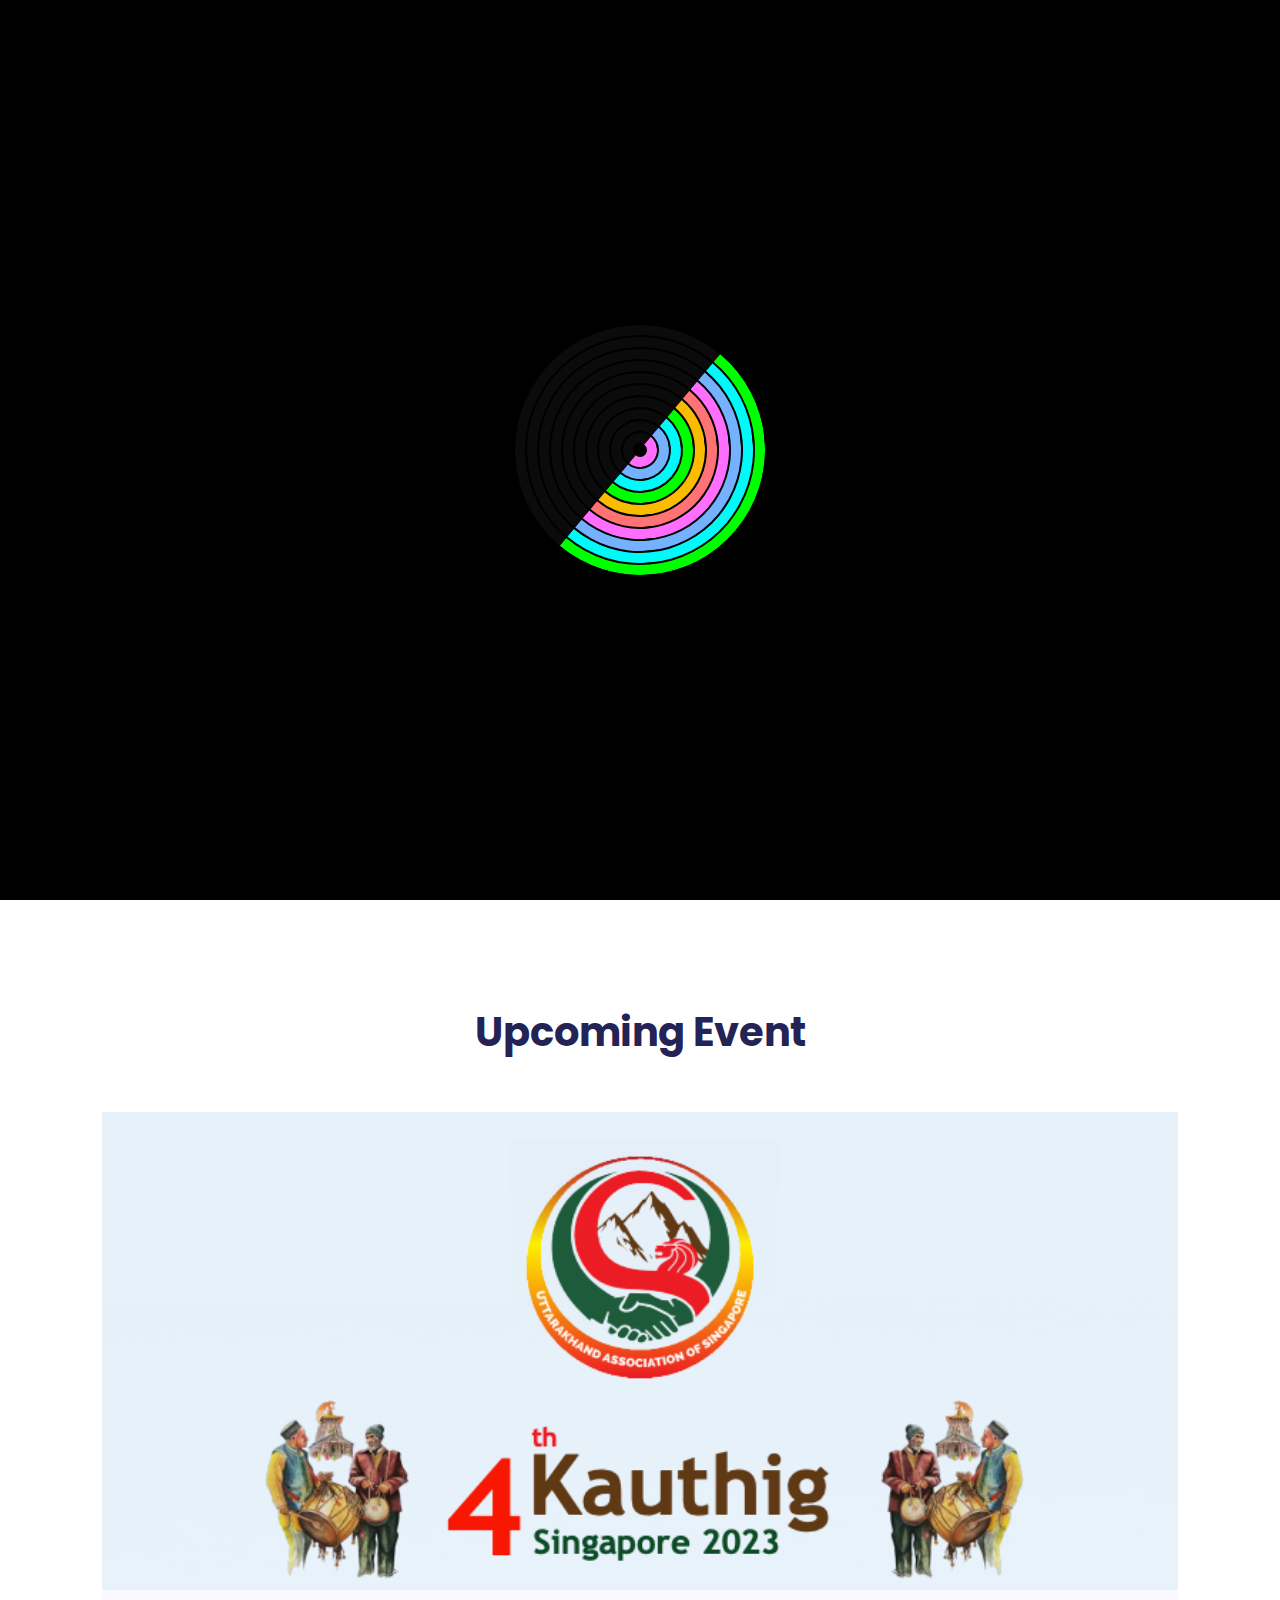
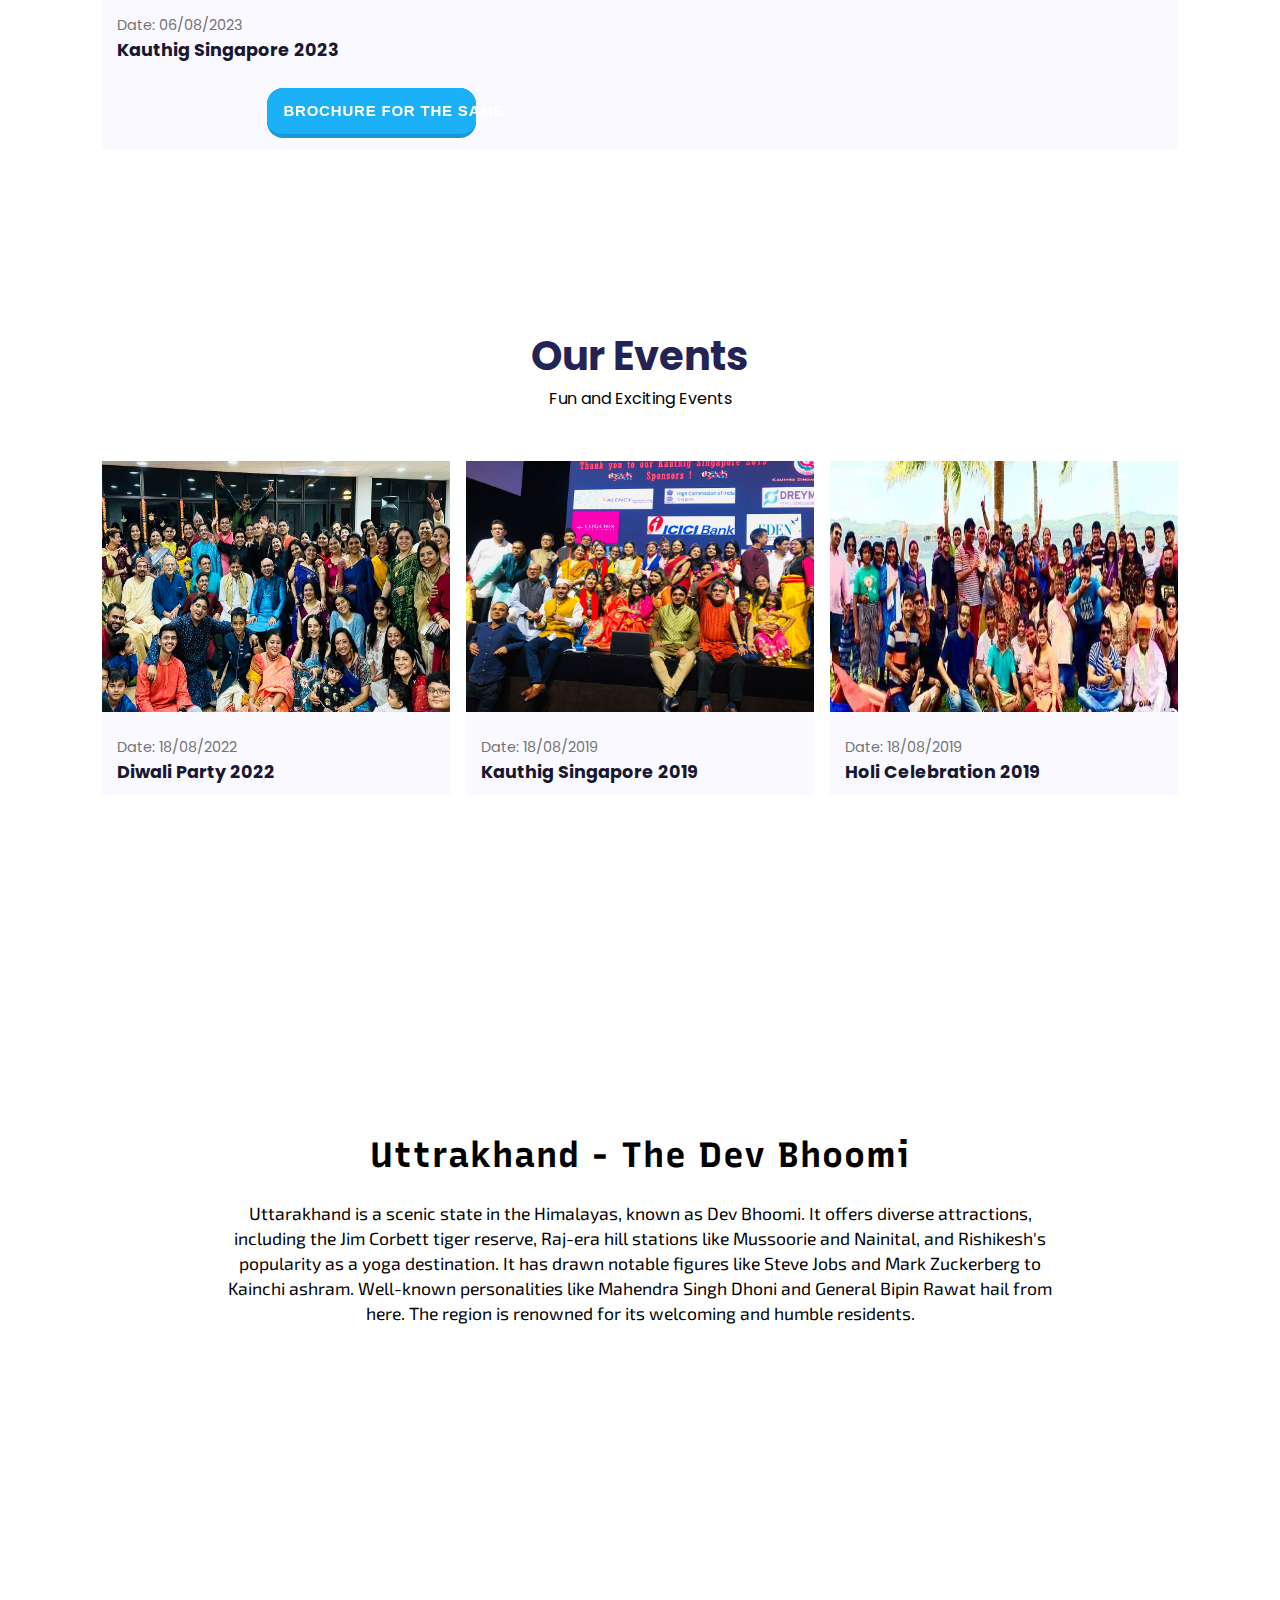
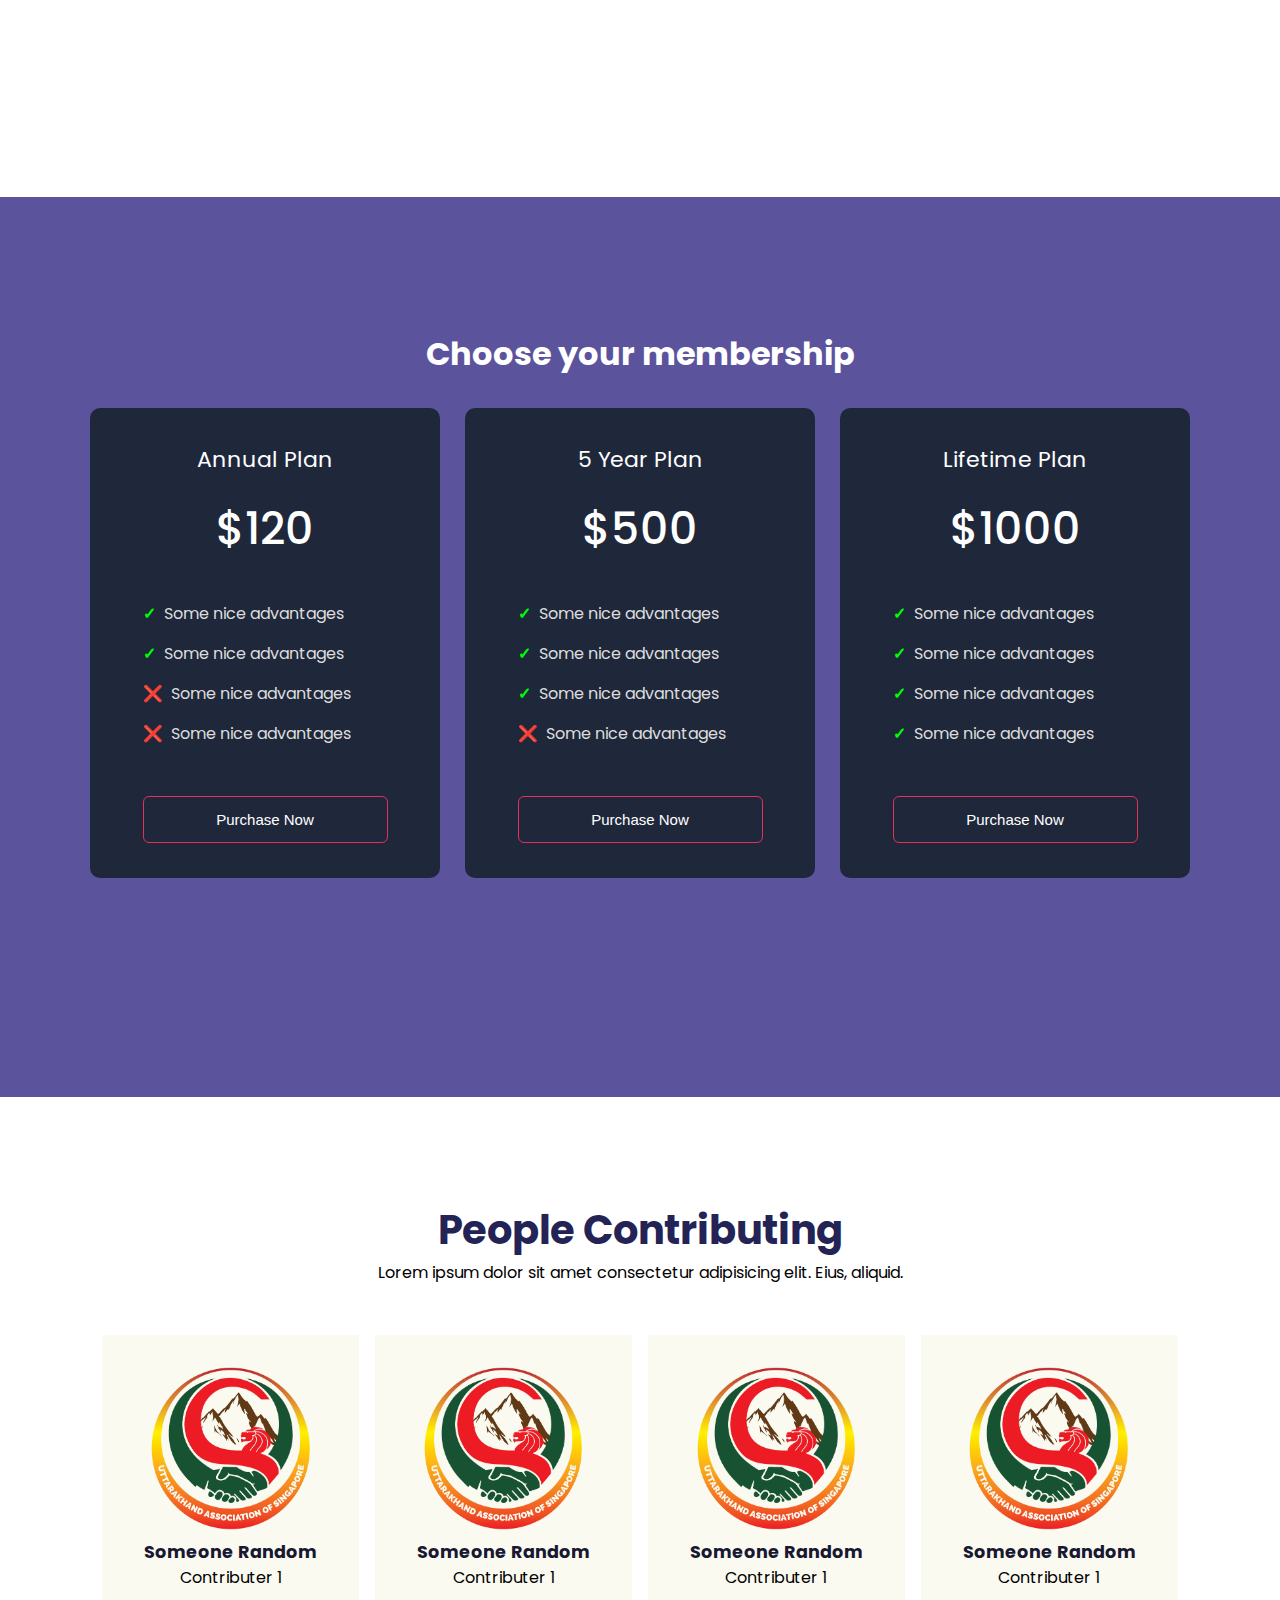
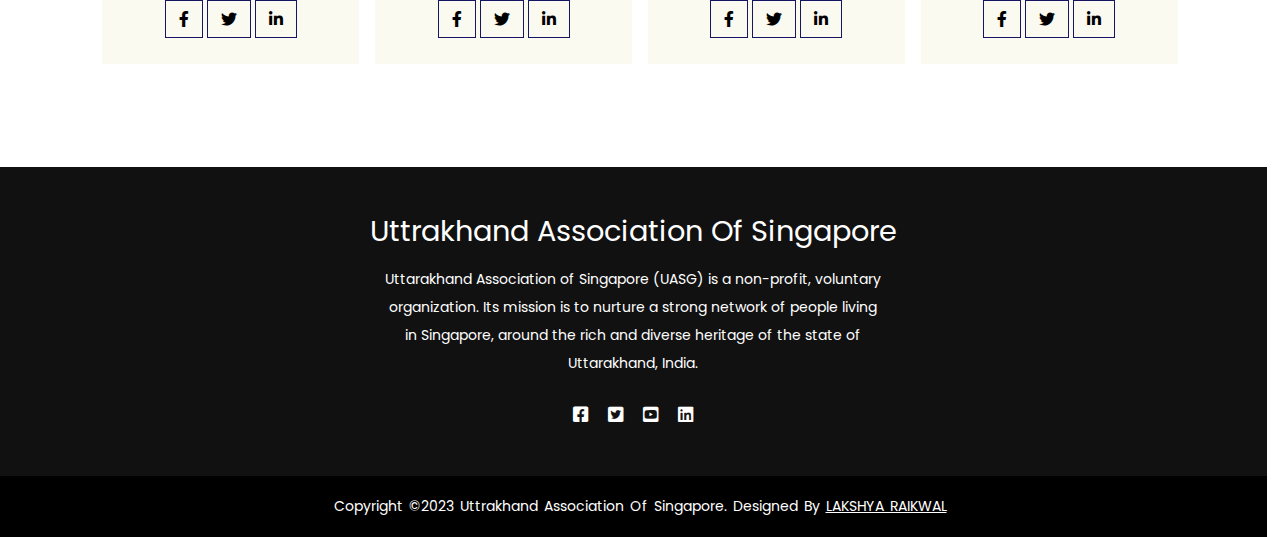
==== commit c482c52f: "change" ====
--- a/index.html
+++ b/index.html
@@ -73,6 +73,7 @@
           <div class="details">
             <span>Date: 06/08/2023</span>
             <h6>Kauthig Singapore 2023</h6>
+            <br />
             <button
               class="button-19"
               onclick="window.open('./events_details/kauthigg.pdf', '_blank')"
@@ -83,6 +84,10 @@
         </div>
       </div>
     </section>
+
+    <br />
+    <br />
+    <br />
 
     <section id="event">
       <h1>Our Events</h1>
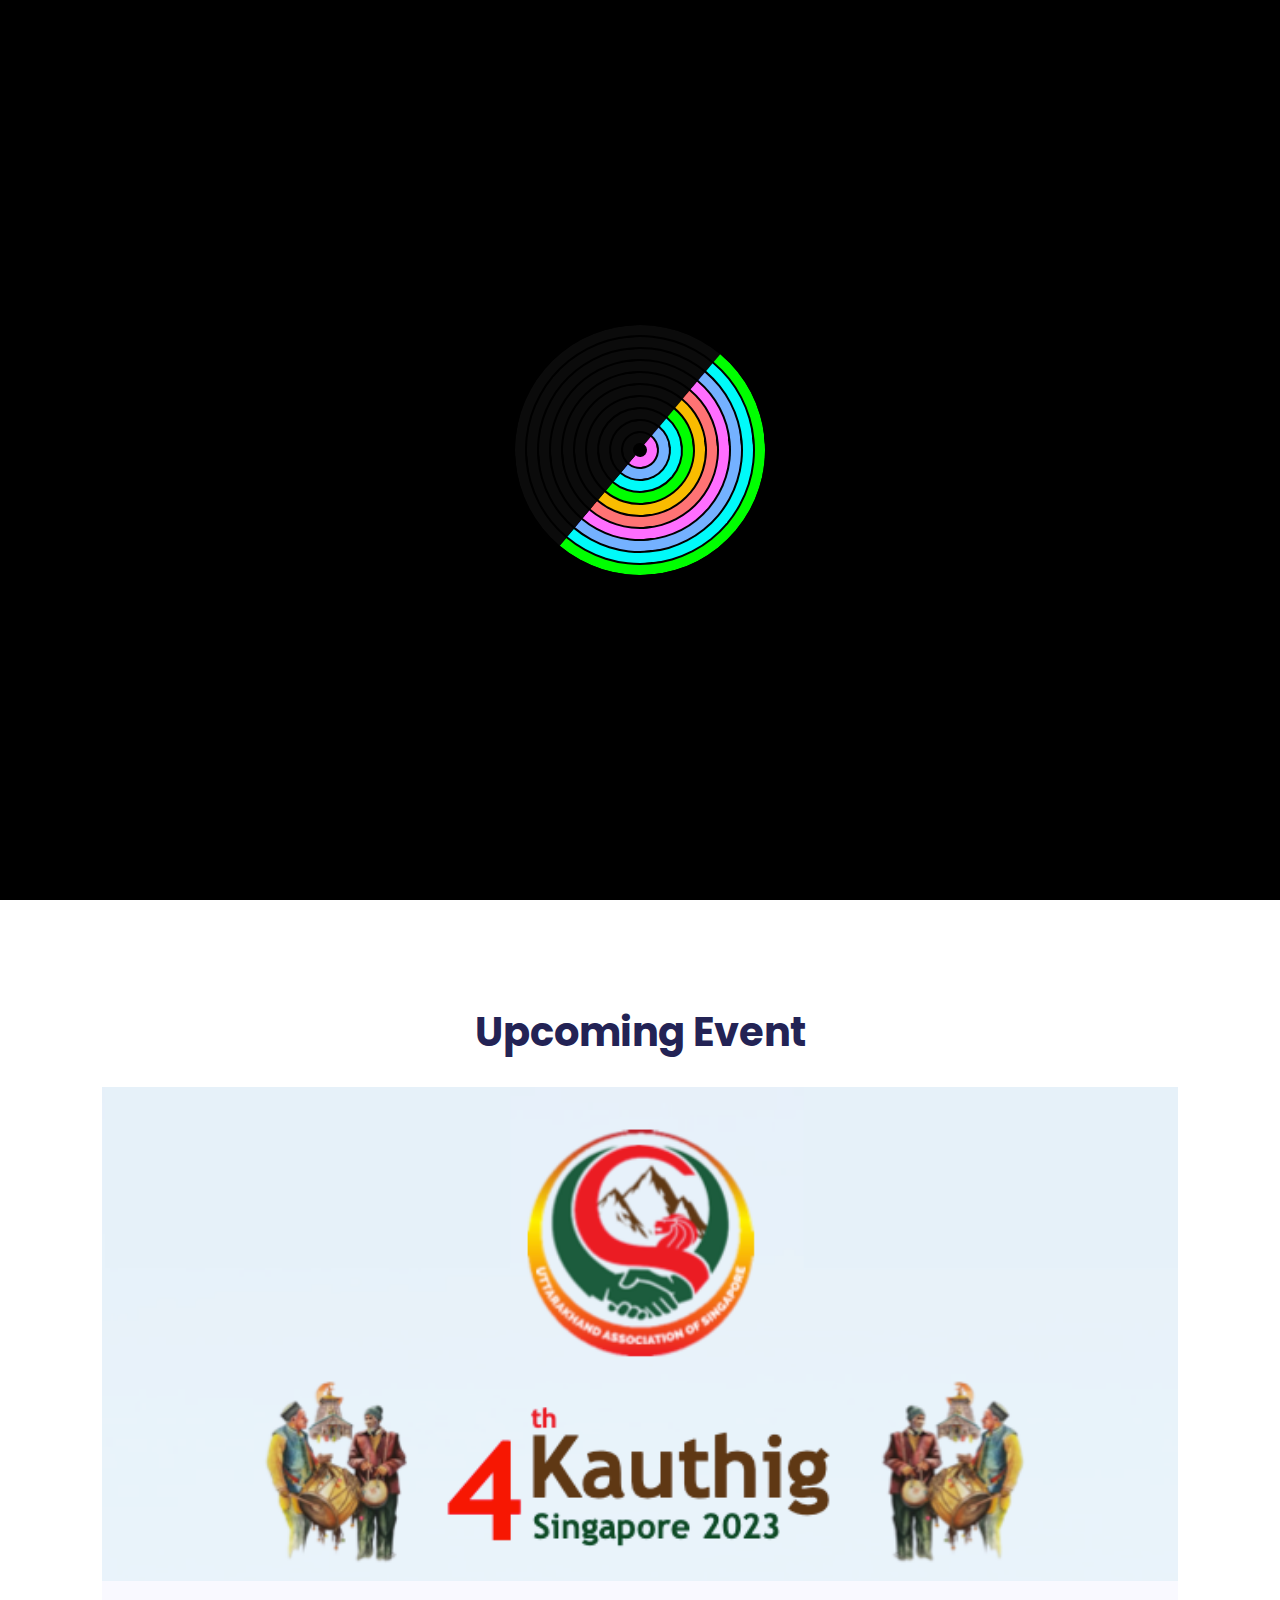
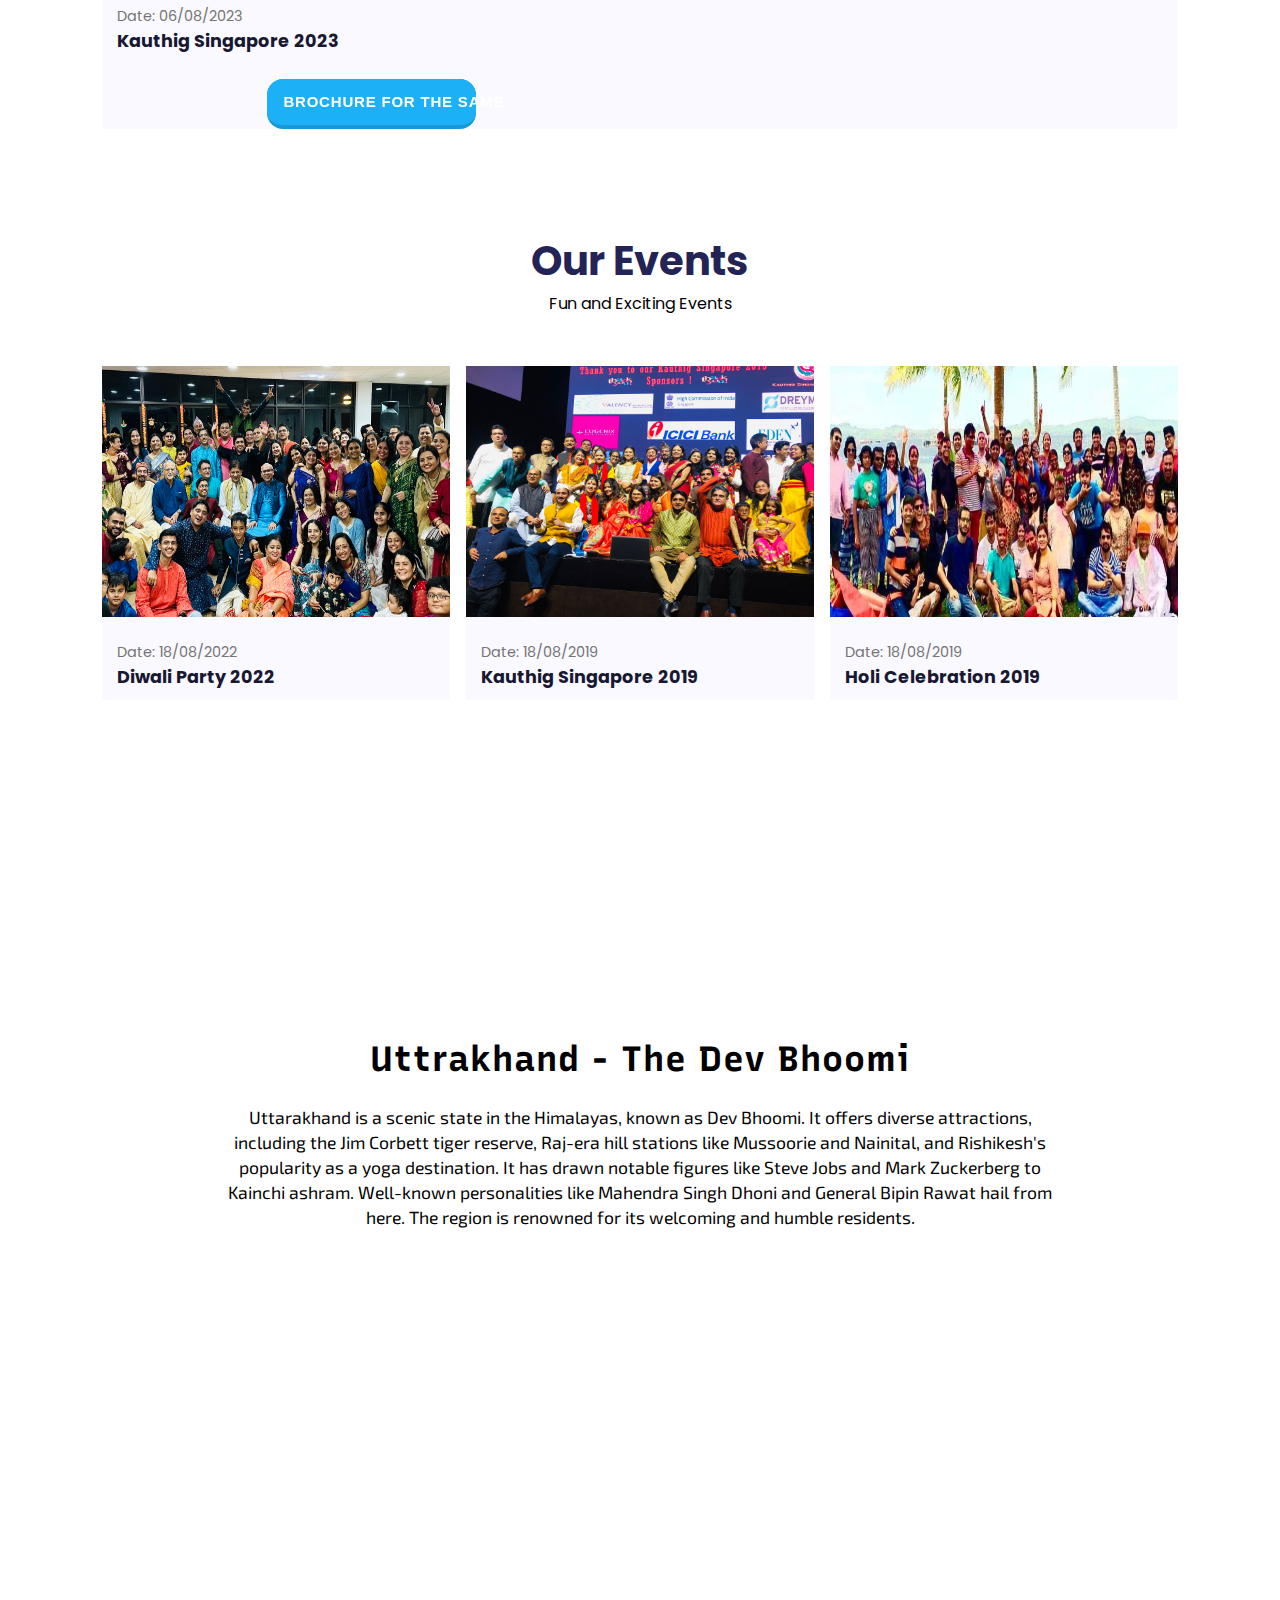
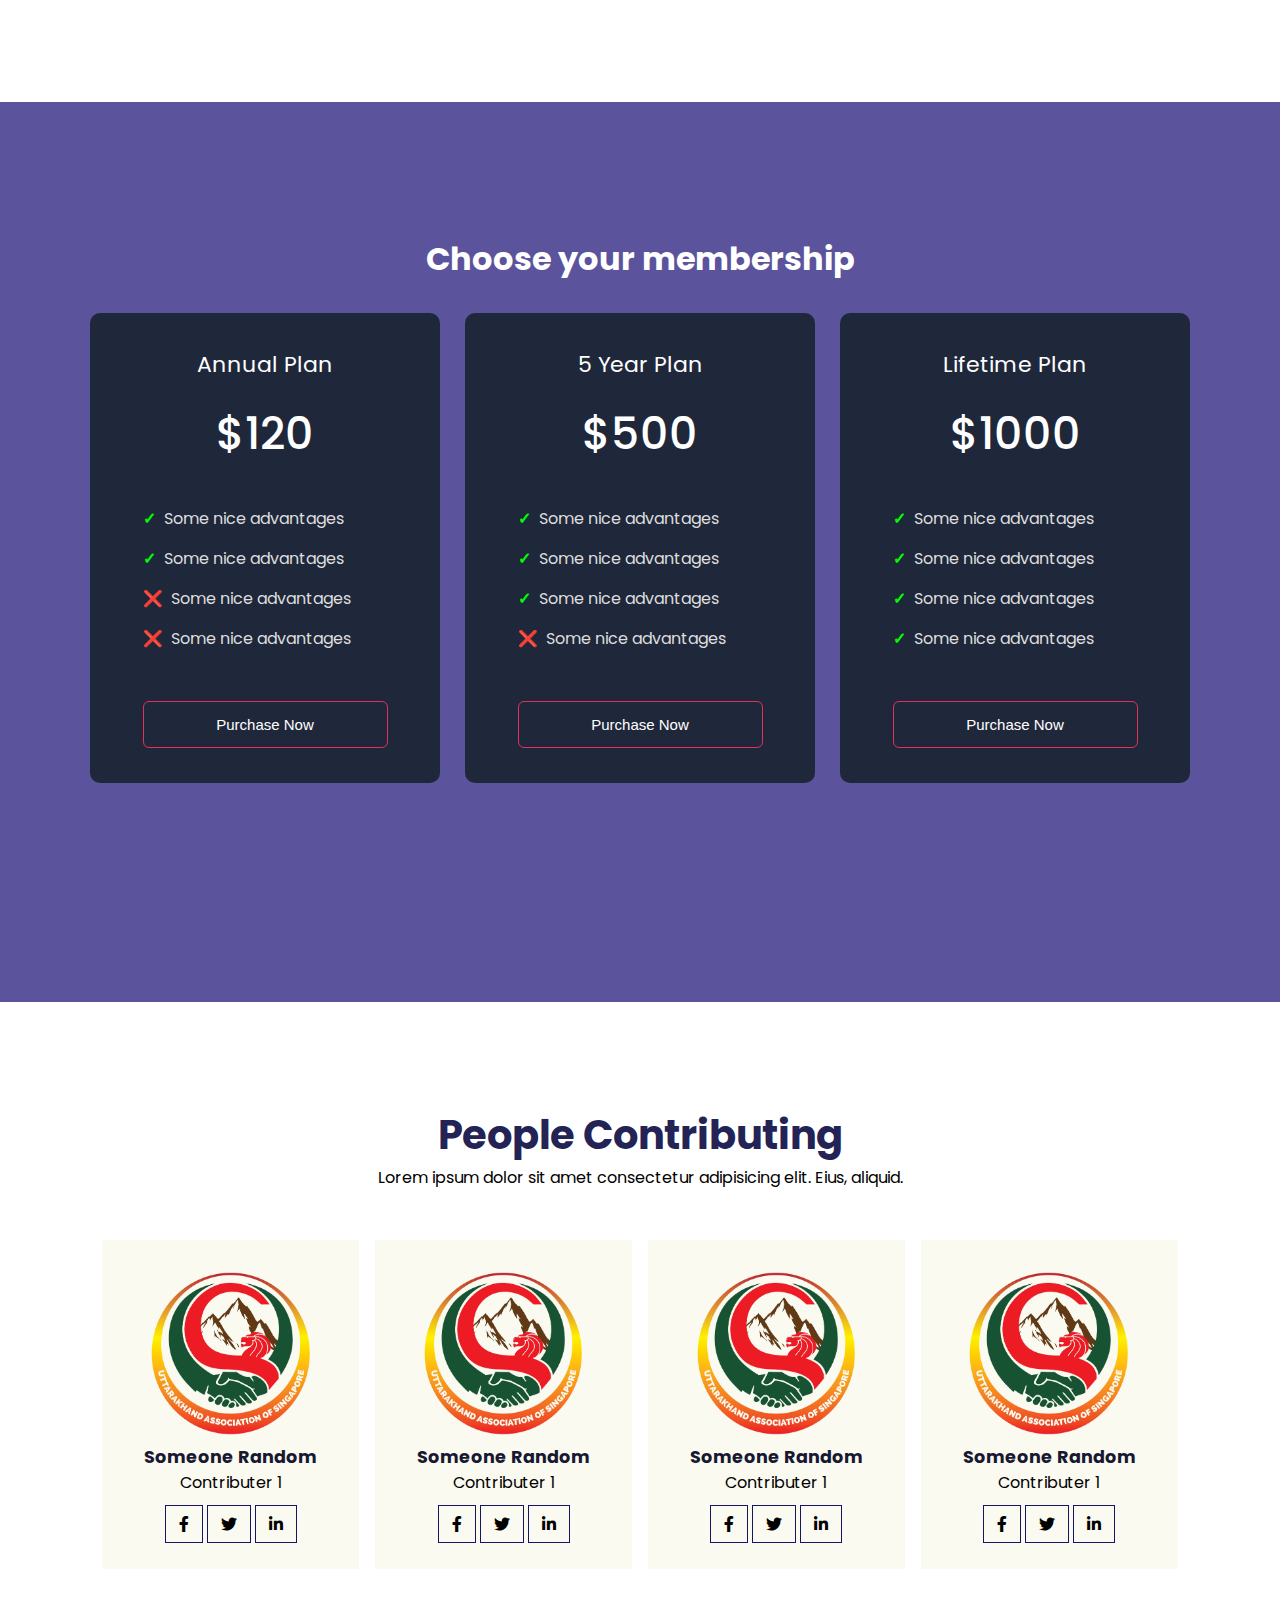
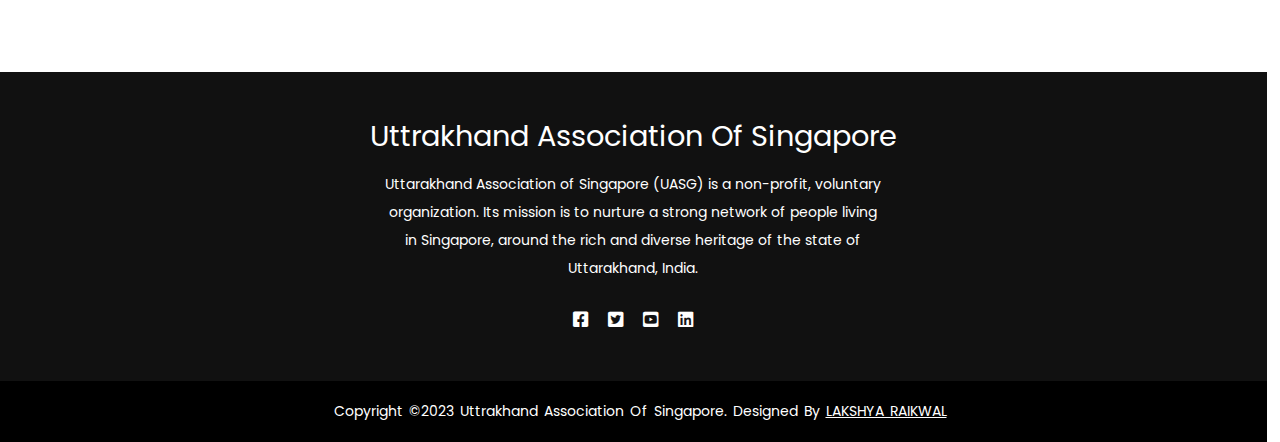
==== commit 99dacc8d: "changes" ====
--- a/index.html
+++ b/index.html
@@ -63,13 +63,14 @@
     <!-- !EVENTS -->
     <section id="event">
       <h1>Upcoming Event</h1>
-
-      <div class="event-box">
+      <br />
+
+      <div class="event-box1">
         <div
           onclick="window.location.href='./events_details/kauthig2023.html'"
           class="events"
         >
-          <img src="imgs/kat.png" alt="event1" />
+          <img src="imgs/cover.png" alt="event1" />
           <div class="details">
             <span>Date: 06/08/2023</span>
             <h6>Kauthig Singapore 2023</h6>
@@ -84,10 +85,6 @@
         </div>
       </div>
     </section>
-
-    <br />
-    <br />
-    <br />
 
     <section id="event">
       <h1>Our Events</h1>
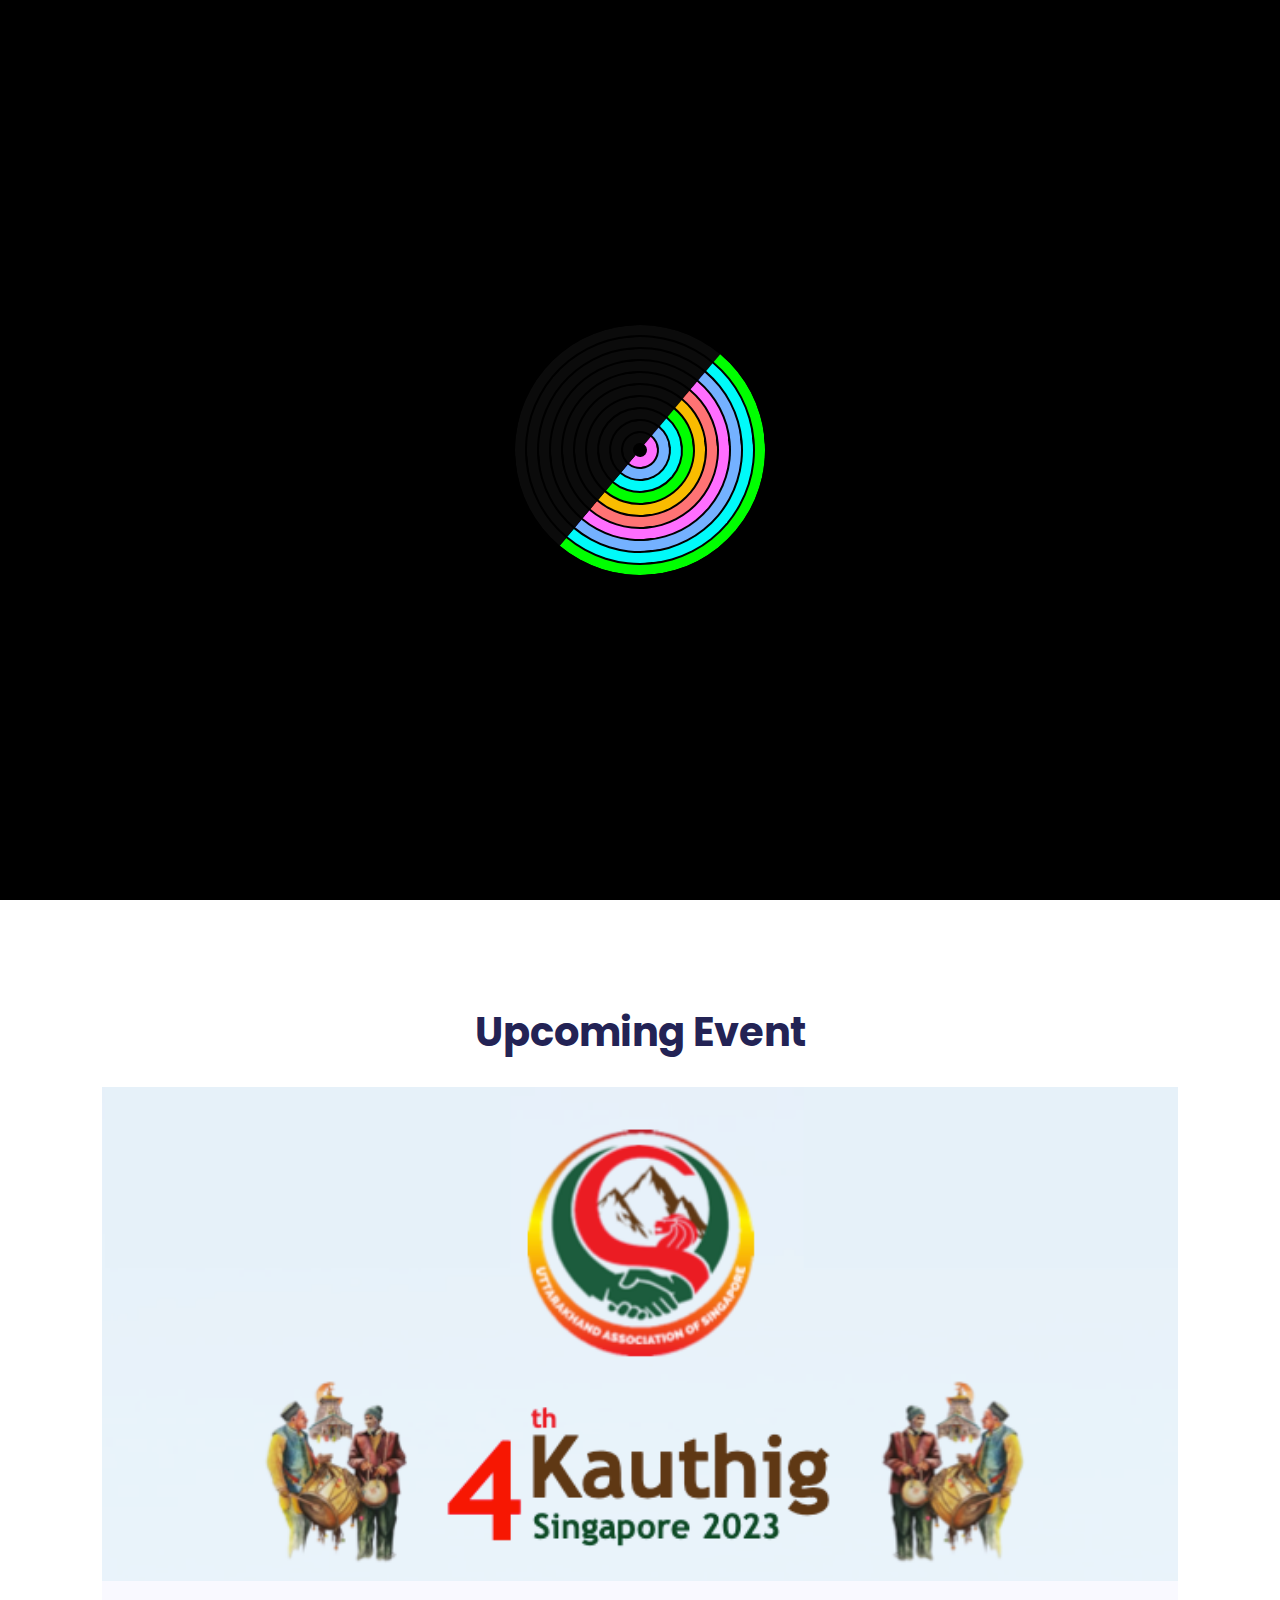
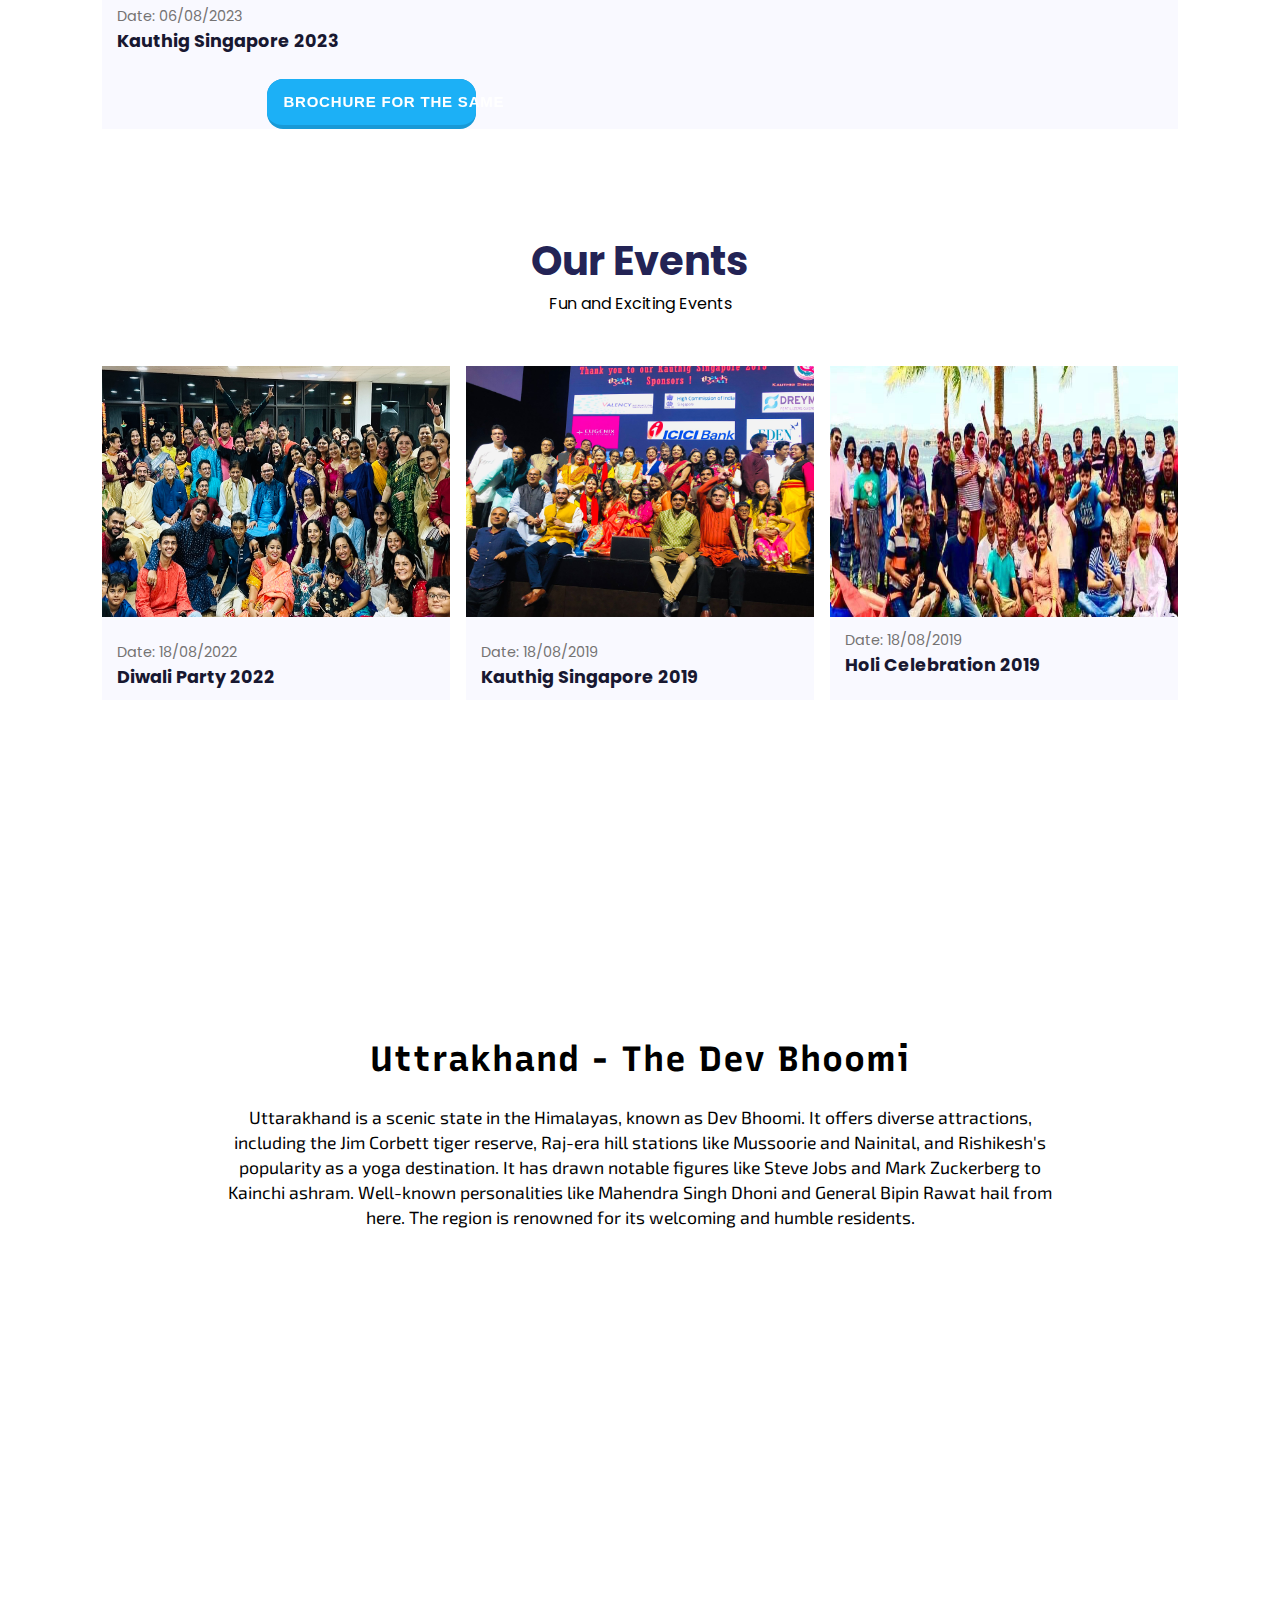
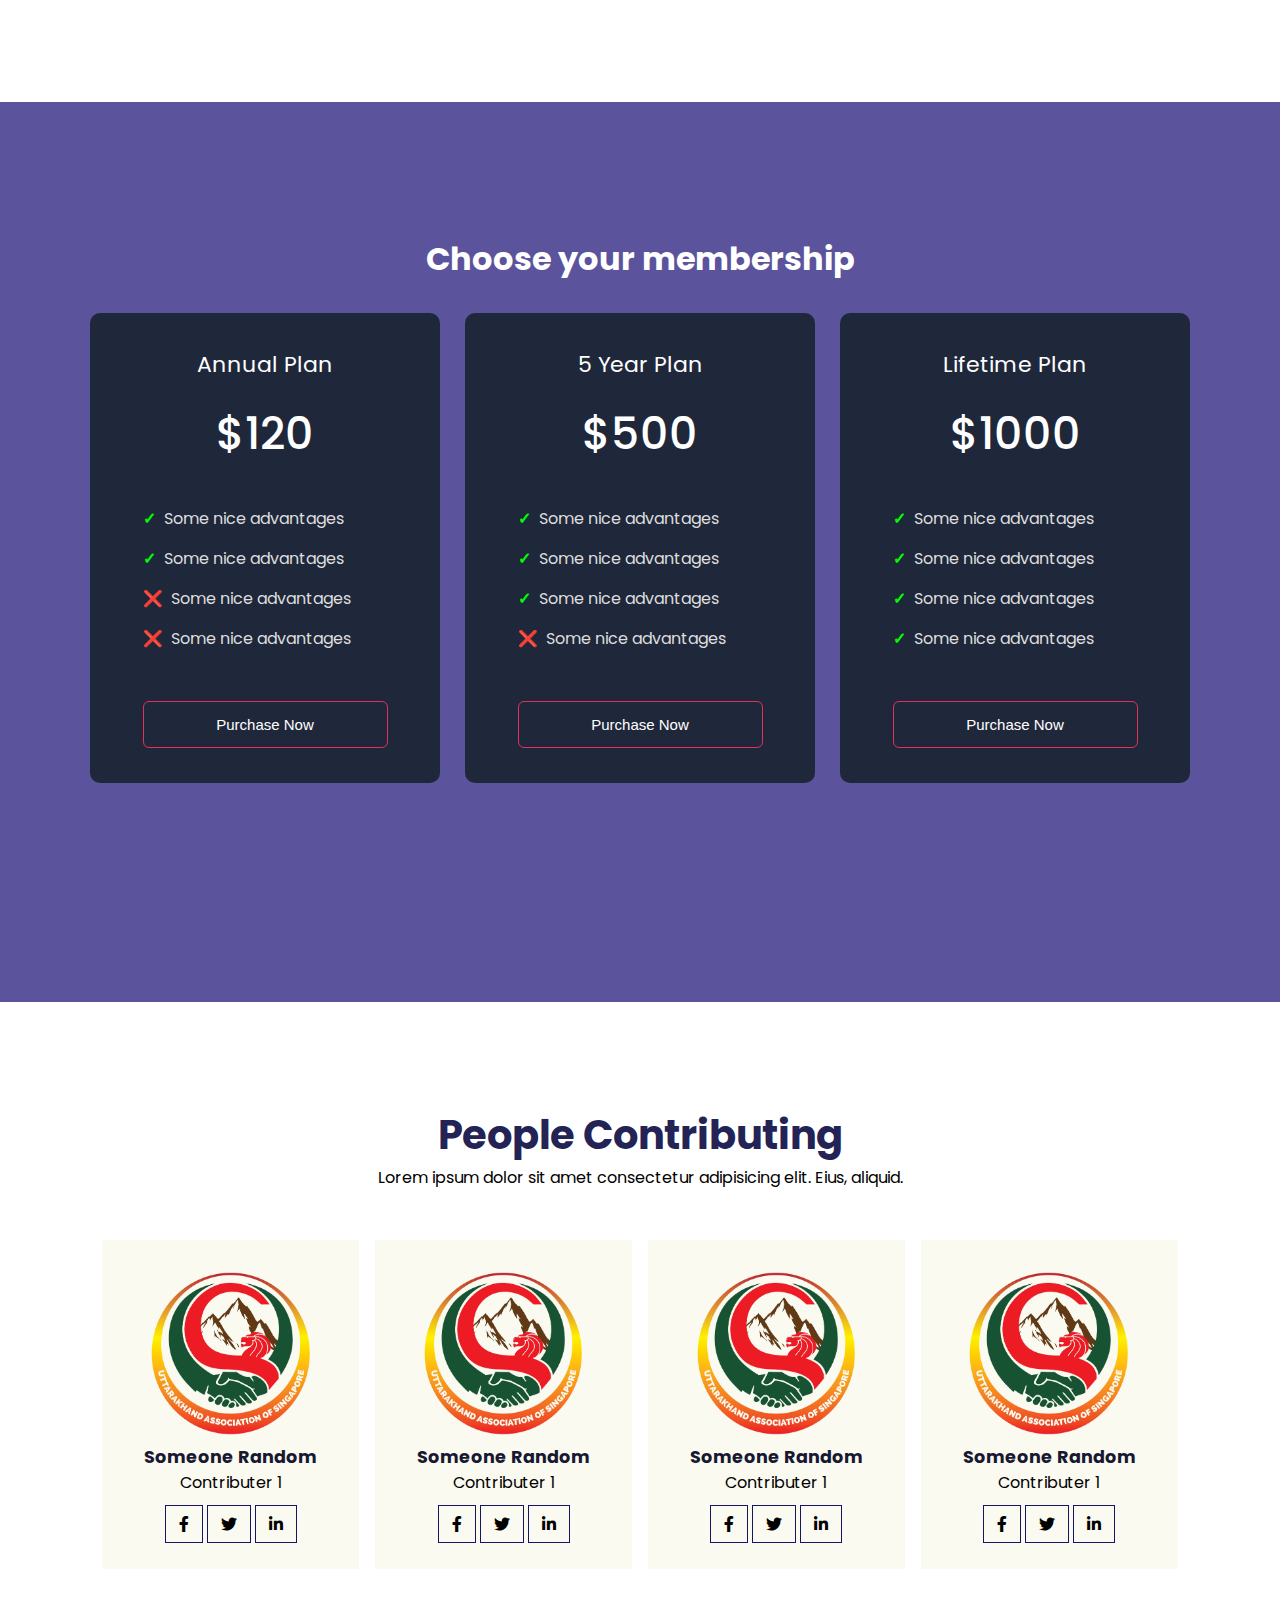
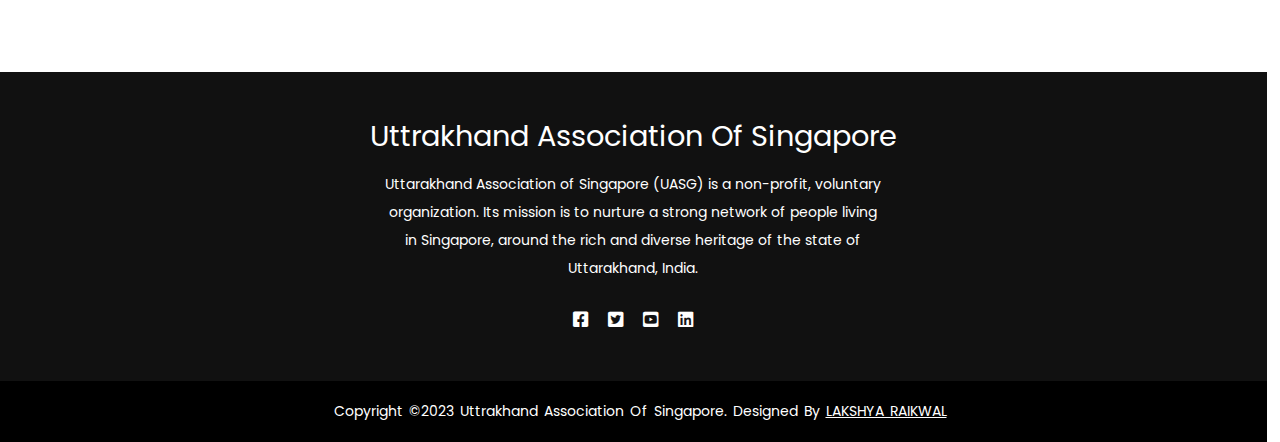
==== commit 38622a05: "ca" ====
--- a/index.html
+++ b/index.html
@@ -110,7 +110,7 @@
         </div>
         <div class="events">
           <img src="imgs/holi.png" alt="event1" />
-          <div class="details">
+          <div class="details" style="margin-top: -12px">
             <span>Date: 18/08/2019</span>
             <h6>Holi Celebration 2019</h6>
           </div>
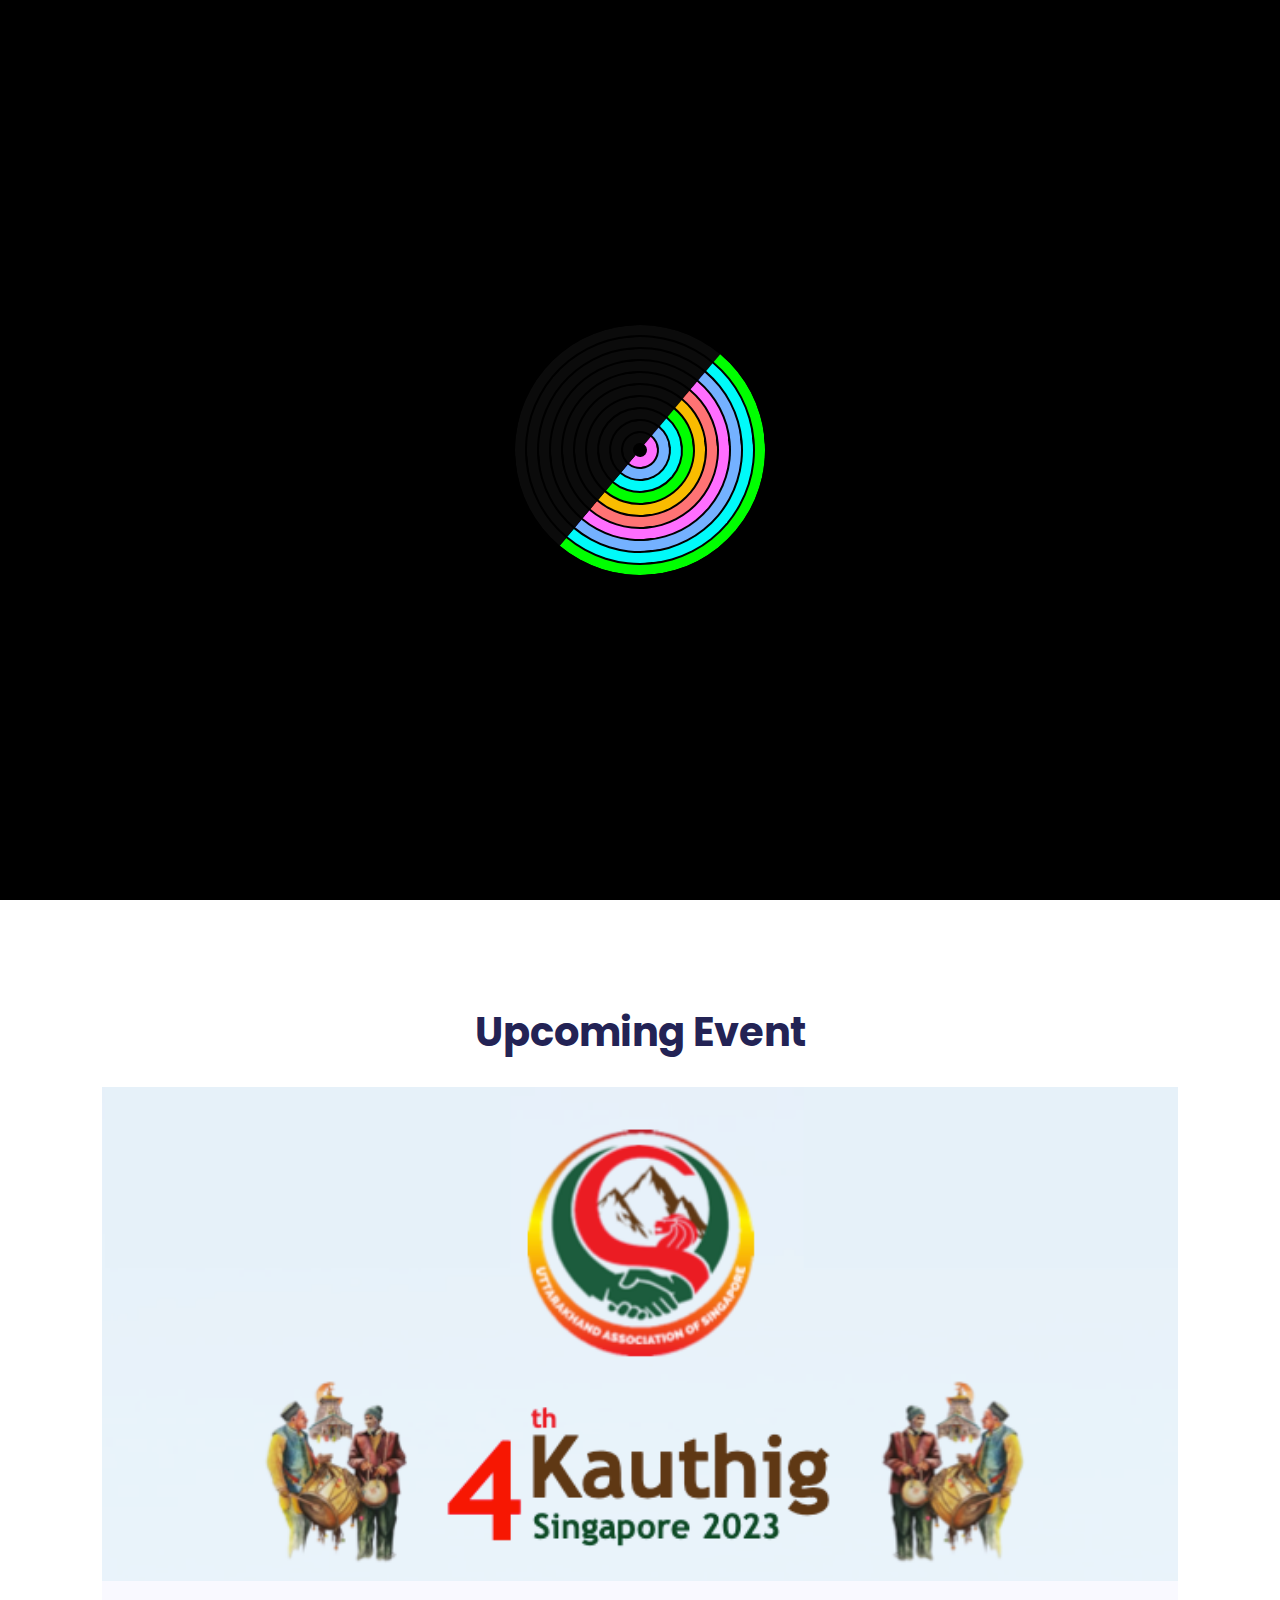
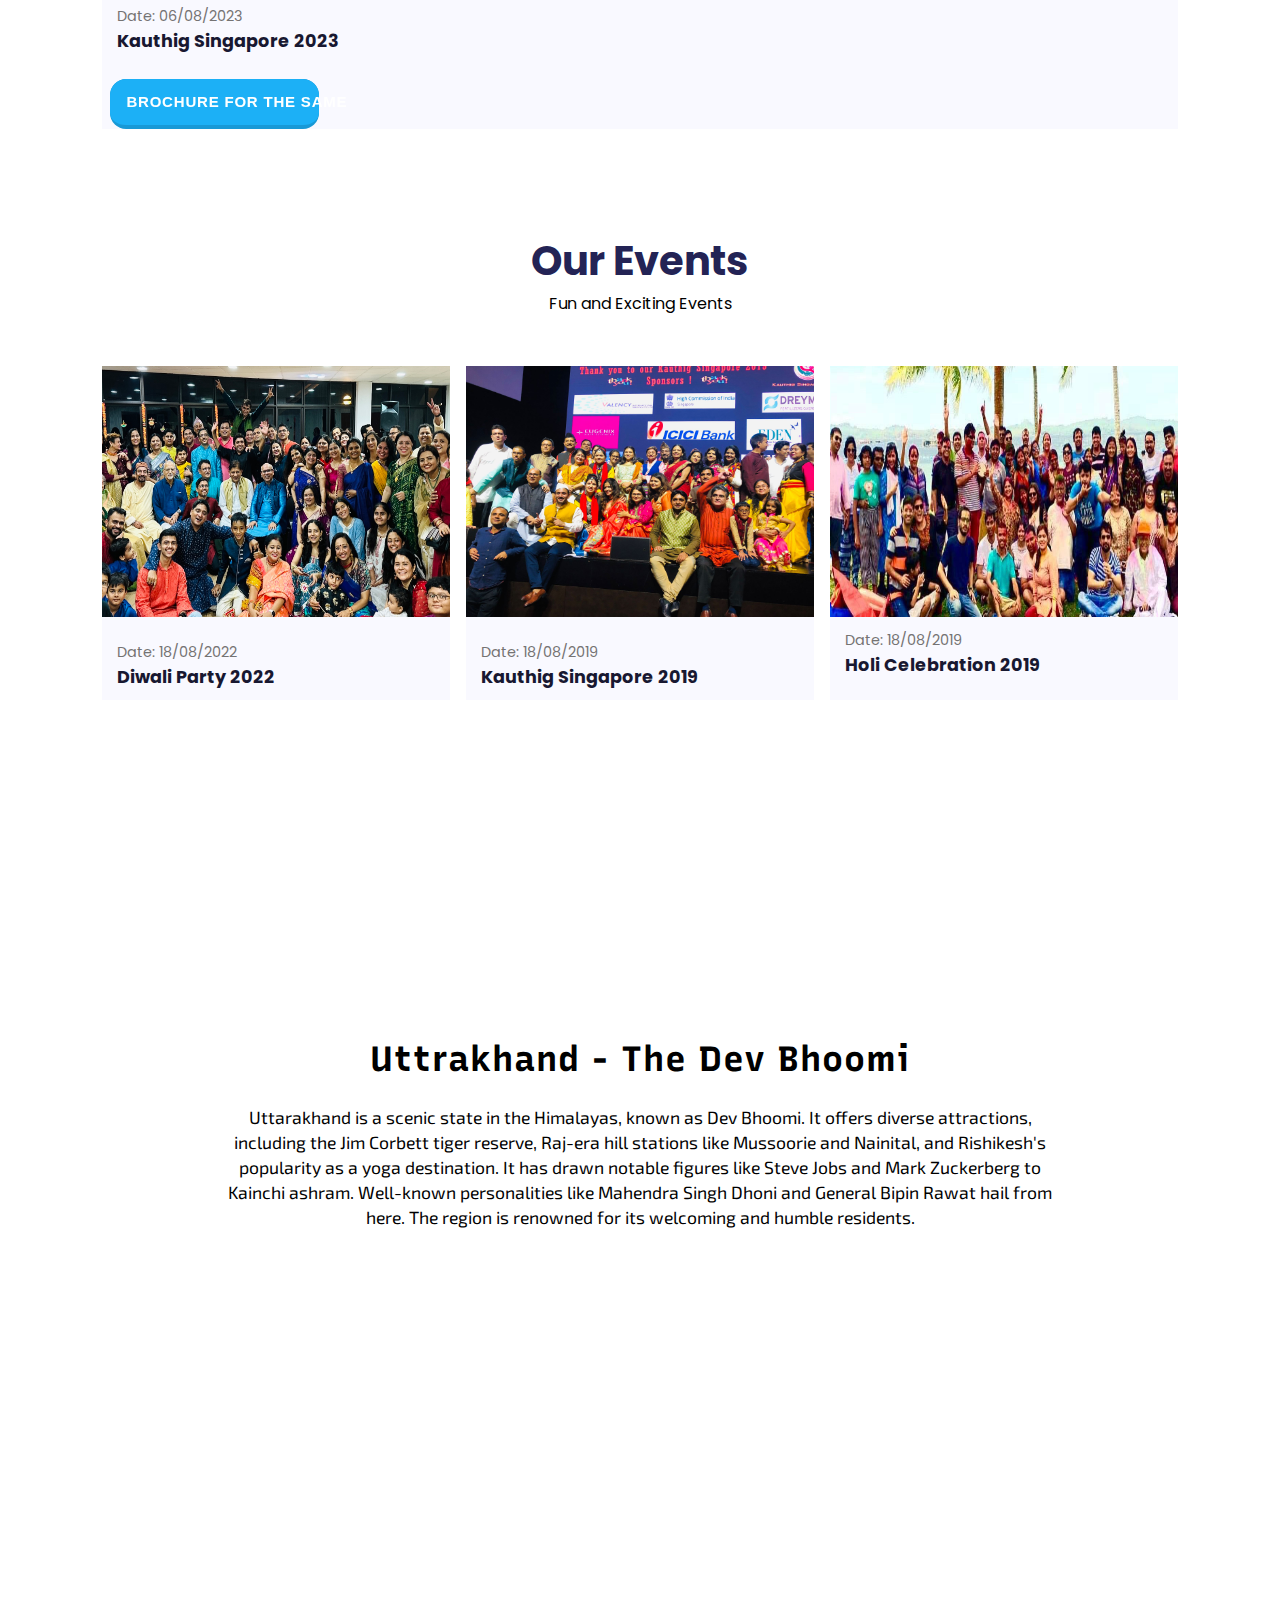
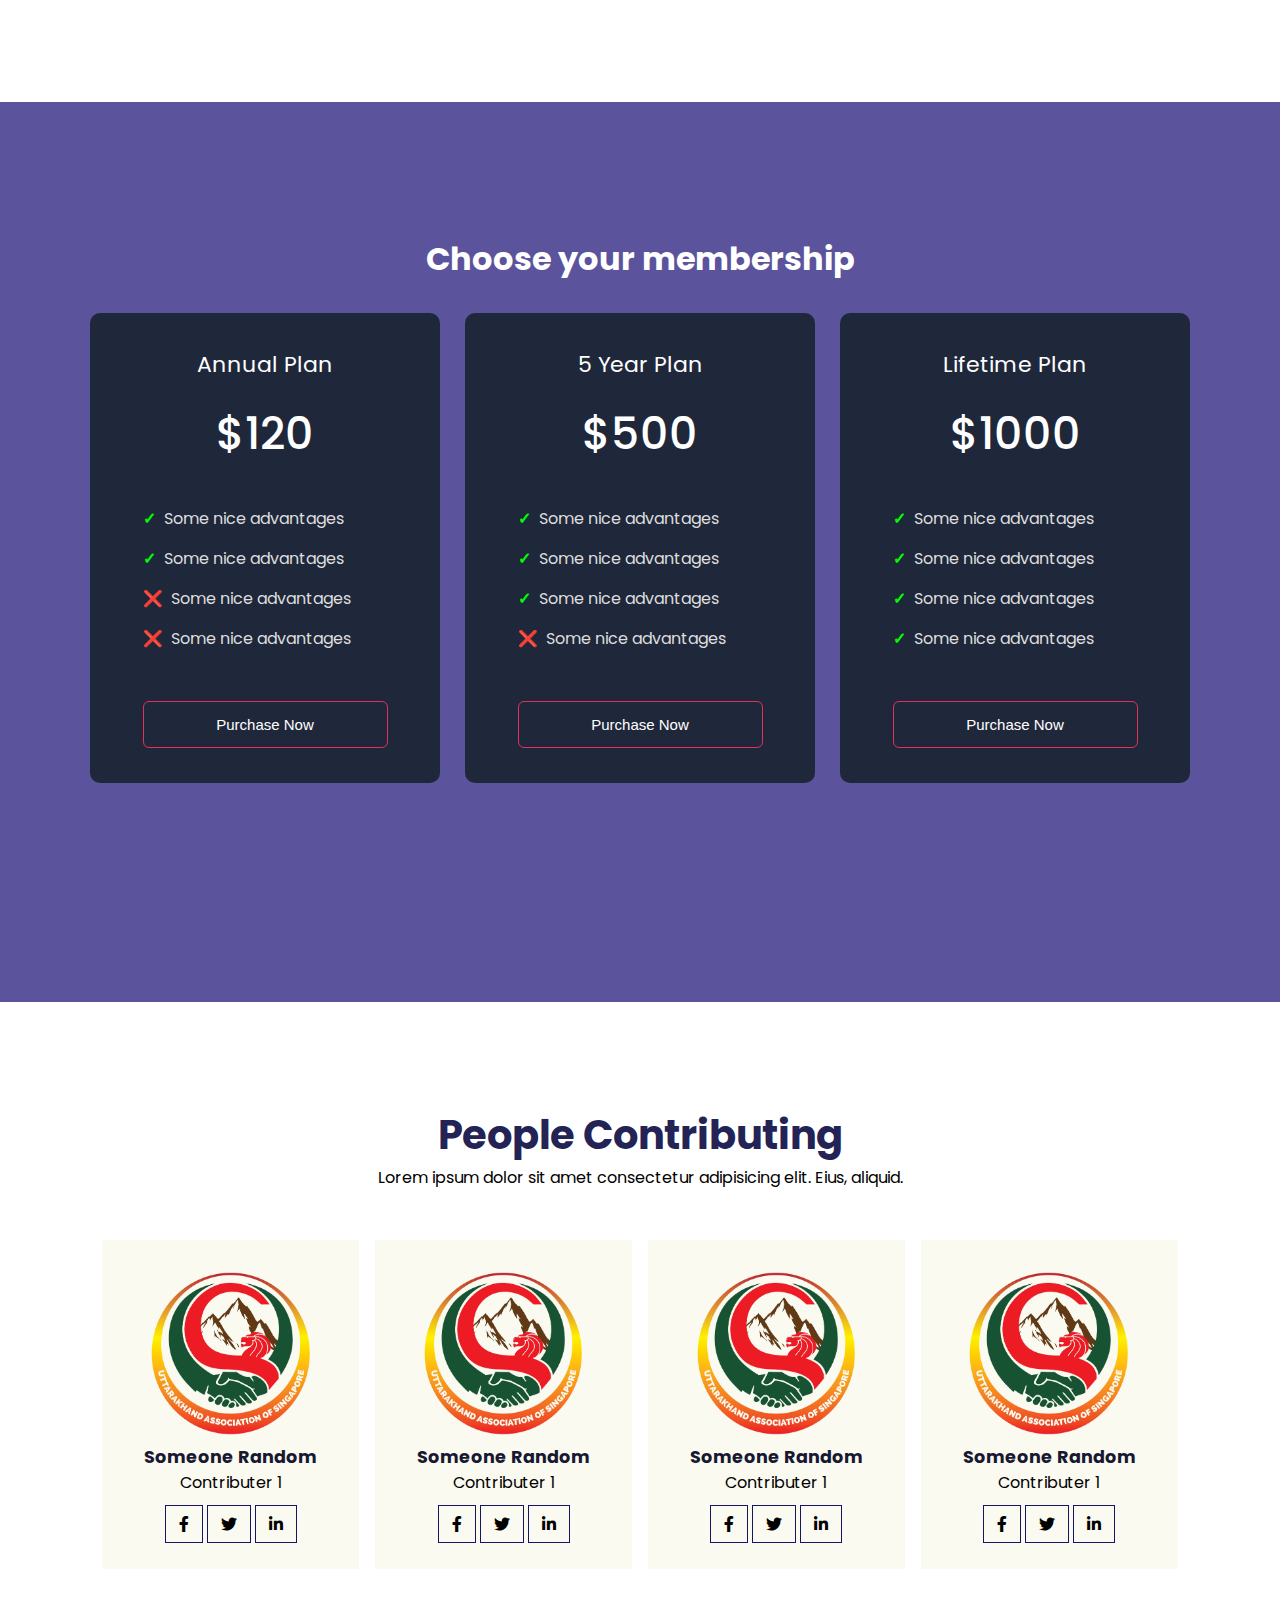
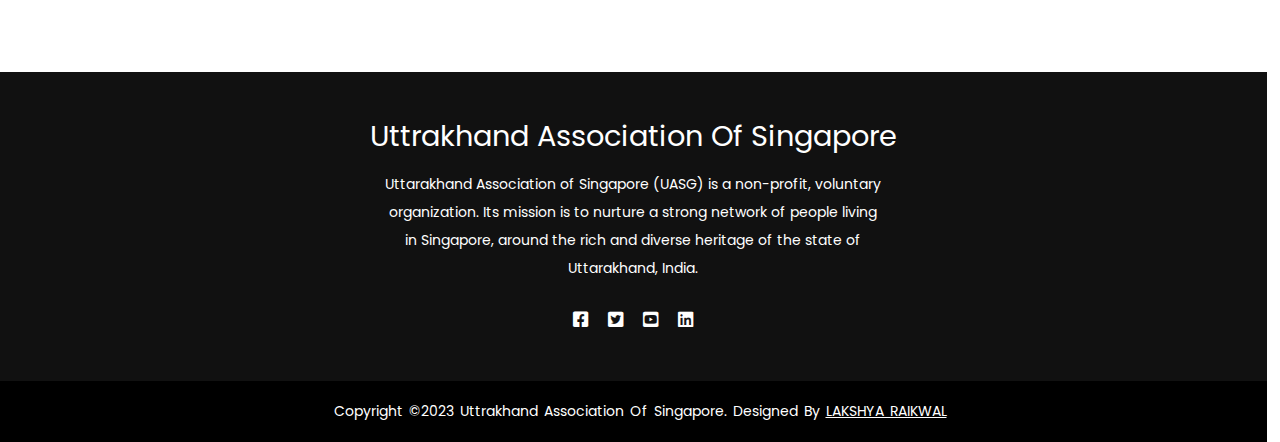
==== commit 70eb0e89: "chann" ====
--- a/index.html
+++ b/index.html
@@ -49,7 +49,7 @@
       <h2>Uttrakhand Association of Singapore</h2>
       <p>
         Uttarakhand Association of Singapore (UASG) is a non-profit voluntary
-        organization established in Singapore. UAS's mission is to nurture a
+        organization established in Singapore. UASG's mission is to nurture a
         strong network of Indian diaspora around the rich and diverse heritage
         of Uttarakhand, India. The mission also includes to develop and
         implement meaningful programs in Uttarakhand state of India.
@@ -76,7 +76,7 @@
             <h6>Kauthig Singapore 2023</h6>
             <br />
             <button
-              class="button-19"
+              class="button-191"
               onclick="window.open('./events_details/kauthigg.pdf', '_blank')"
             >
               Brochure for the Same
--- a/style.css
+++ b/style.css
@@ -1339,6 +1339,67 @@
   cursor: auto;
 }
 
+/* CSS */
+.button-191 {
+  appearance: button;
+  background-color: #1899d6;
+  border: solid transparent;
+  border-radius: 16px;
+  border-width: 0 0 4px;
+  box-sizing: border-box;
+  color: #ffffff;
+  cursor: pointer;
+  display: inline-block;
+  font-family: din-round, sans-serif;
+  font-size: 15px;
+  font-weight: 700;
+  letter-spacing: 0.8px;
+  line-height: 20px;
+  margin-left: -7px;
+  outline: none;
+  overflow: visible;
+  padding: 13px 16px;
+  text-align: center;
+  text-transform: uppercase;
+  touch-action: manipulation;
+  transform: translateZ(0);
+  transition: filter 0.2s;
+  user-select: none;
+  -webkit-user-select: none;
+  vertical-align: middle;
+  white-space: nowrap;
+  width: 20%;
+}
+
+.button-191:after {
+  background-clip: padding-box;
+  background-color: #1cb0f6;
+  border: solid transparent;
+  border-radius: 16px;
+  border-width: 0 0 4px;
+  bottom: -4px;
+  content: "";
+  left: 0;
+  position: absolute;
+  right: 0;
+  top: 0;
+  z-index: -1;
+}
+
+.button-191:main,
+.button-191:focus {
+  user-select: auto;
+}
+
+.button-191:hover:not(:disabled) {
+  filter: brightness(1.1);
+  -webkit-filter: brightness(1.1);
+}
+
+.button-191:disabled {
+  cursor: auto;
+}
+
 @media (max-width: 769px) {
   .moving-text {
     height: 40px;
@@ -1564,6 +1625,36 @@
     white-space: nowrap;
     width: 90%;
   }
+  .button-191 {
+    appearance: button;
+    background-color: #1899d6;
+    border: solid transparent;
+    border-radius: 16px;
+    border-width: 0 0 4px;
+    box-sizing: border-box;
+    color: #ffffff;
+    cursor: pointer;
+    display: inline-block;
+    font-family: din-round, sans-serif;
+    font-size: 15px;
+    font-weight: 700;
+    letter-spacing: 0.8px;
+    line-height: 20px;
+    margin-left: 21px;
+    outline: none;
+    overflow: visible;
+    padding: 13px 16px;
+    text-align: center;
+    text-transform: uppercase;
+    touch-action: manipulation;
+    transform: translateZ(0);
+    transition: filter 0.2s;
+    user-select: none;
+    -webkit-user-select: none;
+    vertical-align: middle;
+    white-space: nowrap;
+    width: 90%;
+  }
 }
 
 @media screen and (max-width: 1150px) {
